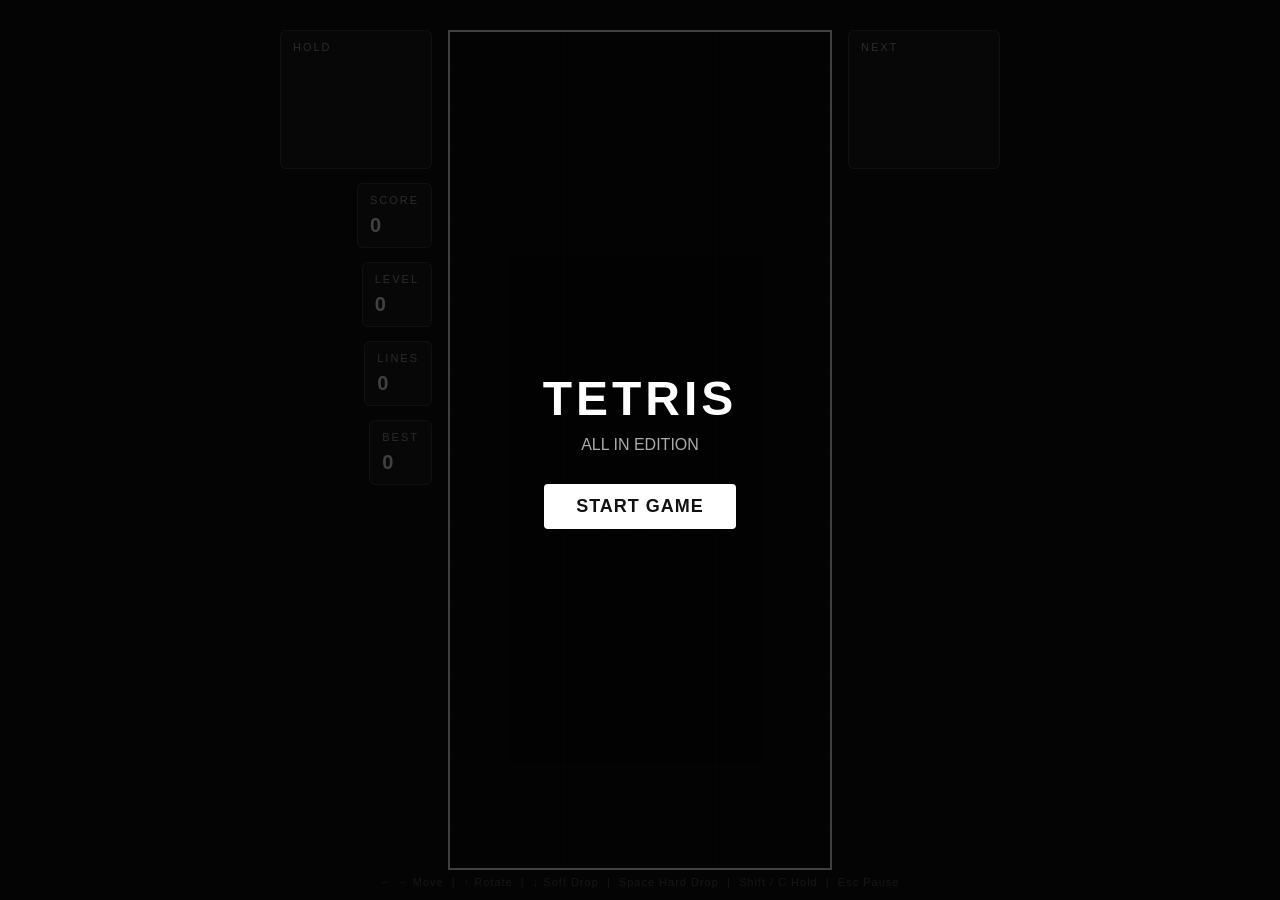
==== index.html @ 8b3aad95 "FIX3" ====
<!DOCTYPE html>
<html lang="en">
<head>
<meta charset="UTF-8">
<meta name="viewport" content="width=device-width, initial-scale=1.0, maximum-scale=1.0, user-scalable=no, viewport-fit=cover">
<meta name="apple-mobile-web-app-capable" content="yes">
<meta name="apple-mobile-web-app-status-bar-style" content="black-translucent">
<meta name="mobile-web-app-capable" content="yes">
<meta name="theme-color" content="#111111">
<meta name="description" content="Classic Tetris game – play in your browser on desktop or mobile">
<meta property="og:title" content="Tetris – All In Edition">
<meta property="og:description" content="Classic Tetris game with touch controls. Play in your browser!">
<meta property="og:type" content="website">
<link rel="icon" href="data:image/svg+xml,<svg xmlns='http://www.w3.org/2000/svg' viewBox='0 0 32 32'><rect x='4' y='4' width='12' height='12' fill='%2300f' rx='1'/><rect x='16' y='4' width='12' height='12' fill='%23ff0' rx='1'/><rect x='4' y='16' width='12' height='12' fill='%23f00' rx='1'/><rect x='16' y='16' width='12' height='12' fill='%230f0' rx='1'/></svg>">
<title>Tetris</title>
<link rel="stylesheet" href="style.css">
</head>
<body>

<div id="game-wrapper">
  <!-- Left panel -->
  <div class="side-panel" style="align-items:flex-end;">
    <div class="panel-box">
      <div class="panel-label">Hold</div>
      <canvas id="hold-canvas"></canvas>
    </div>
    <div class="panel-box">
      <div class="panel-label">Score</div>
      <div class="panel-value" id="score-val">0</div>
    </div>
    <div class="panel-box">
      <div class="panel-label">Level</div>
      <div class="panel-value" id="level-val">0</div>
    </div>
    <div class="panel-box">
      <div class="panel-label">Lines</div>
      <div class="panel-value" id="lines-val">0</div>
    </div>
    <div class="panel-box">
      <div class="panel-label">Best</div>
      <div class="panel-value" id="best-val">0</div>
    </div>
  </div>

  <!-- Main board -->
  <canvas id="board-canvas"></canvas>

  <!-- Right panel -->
  <div class="side-panel">
    <div class="panel-box">
      <div class="panel-label">Next</div>
      <canvas id="next-canvas"></canvas>
    </div>
  </div>
</div>

<div id="overlay">
  <h1>TETRIS</h1>
  <div class="sub">ALL IN EDITION</div>
  <div class="final-score" id="final-score" style="display:none"></div>
  <button id="start-btn">START GAME</button>
</div>

<div id="pause-overlay">
  <h2>PAUSED</h2>
  <p>Press ESC to resume</p>
  <button id="resume-btn">RESUME</button>
  <button id="new-game-btn">NEW GAME</button>

  <!-- Confirmation panel -->
  <div id="confirm-panel" style="display:none; margin-top:20px; text-align:center;">
    <p style="margin-bottom:14px; color:#fff; font-size:13px; letter-spacing:1px;">Are you sure? This will reset the current game.</p>
    <div style="display:flex; gap:12px; justify-content:center;">
      <button id="confirm-yes">YES, RESET</button>
      <button id="confirm-no" style="background:#444; color:#fff;">CANCEL</button>
    </div>
  </div>
</div>

<div class="controls-hint" id="desktop-controls-hint">
  ← → Move &nbsp;|&nbsp; ↑ Rotate &nbsp;|&nbsp; ↓ Soft Drop &nbsp;|&nbsp; Space Hard Drop &nbsp;|&nbsp; Shift / C Hold &nbsp;|&nbsp; Esc Pause
</div>

<!-- Mobile top bar (hold, score/level, next + pause) -->
<div id="mobile-top-bar">
  <div class="mobile-mini-box">
    <div class="mobile-mini-label">HOLD</div>
    <canvas id="m-hold-canvas"></canvas>
  </div>
  <div class="mobile-stats">
    <div class="mobile-stat">SCR <span id="m-score">0</span></div>
    <div class="mobile-stat">LVL <span id="m-level">0</span></div>
    <div class="mobile-stat">LNS <span id="m-lines">0</span></div>
  </div>
  <div class="mobile-mini-box">
    <div class="mobile-mini-label">NEXT</div>
    <canvas id="m-next-canvas"></canvas>
  </div>
  <button class="mobile-pause-btn" id="m-pause">⏸</button>
</div>

<!-- Mobile bottom buttons -->
<div id="mobile-controls">
  <div class="touch-btn-group">
    <button class="touch-btn" id="tb-left" aria-label="Move Left">◀</button>
    <button class="touch-btn" id="tb-down" aria-label="Soft Drop">▼</button>
    <button class="touch-btn" id="tb-right" aria-label="Move Right">▶</button>
  </div>
  <div class="touch-btn-group">
    <button class="touch-btn wide" id="tb-rotate" aria-label="Rotate">↻</button>
    <button class="touch-btn wide" id="tb-hard" aria-label="Hard Drop">⤓</button>
    <button class="touch-btn wide" id="tb-hold" aria-label="Hold">HOLD</button>
  </div>
</div>

<audio id="bg-music" src="tetris.mp3" loop preload="auto"></audio>

<script src="script.js"></script>
</body>
</html>
---- style.css ----
* {
    margin: 0;
    padding: 0;
    box-sizing: border-box;
}

html,
body {
    background: #111;
    font-family: 'Arial', sans-serif;
    color: #fff;
    overflow: hidden;
    height: 100%;
}

body {
    display: flex;
    justify-content: center;
    align-items: center;
    min-height: 100vh;
    min-height: -webkit-fill-available;
}

#game-wrapper {
    display: flex;
    gap: 16px;
    align-items: flex-start;
}

canvas {
    display: block;
    image-rendering: pixelated;
    touch-action: none;
    -webkit-user-select: none;
    user-select: none;
}

#board-canvas {
    border: 2px solid #fff;
}

.side-panel {
    display: flex;
    flex-direction: column;
    gap: 14px;
}

.panel-box {
    background: #1a1a1a;
    border: 1px solid #444;
    border-radius: 6px;
    padding: 10px 12px;
}

.panel-label {
    font-size: 11px;
    letter-spacing: 2px;
    color: #aaa;
    text-transform: uppercase;
    margin-bottom: 8px;
}

.panel-value {
    font-size: 20px;
    font-weight: bold;
    color: #fff;
}

#overlay {
    position: fixed;
    inset: 0;
    background: rgba(0, 0, 0, 0.75);
    display: flex;
    flex-direction: column;
    justify-content: center;
    align-items: center;
    z-index: 10;
}

#overlay h1 {
    font-size: 48px;
    color: #fff;
    letter-spacing: 4px;
    margin-bottom: 10px;
}

#overlay .sub {
    font-size: 16px;
    color: #aaa;
    margin-bottom: 30px;
}

#overlay .final-score {
    font-size: 24px;
    color: #ffd700;
    margin-bottom: 20px;
}

#overlay button {
    padding: 12px 32px;
    font-size: 18px;
    background: #fff;
    color: #111;
    border: none;
    border-radius: 4px;
    cursor: pointer;
    font-weight: bold;
    letter-spacing: 1px;
}

#overlay button:hover {
    background: #ddd;
}

.controls-hint {
    position: fixed;
    bottom: 12px;
    left: 50%;
    transform: translateX(-50%);
    font-size: 11px;
    color: #555;
    letter-spacing: 1px;
    white-space: nowrap;
}

#pause-overlay {
    position: fixed;
    inset: 0;
    background: rgba(0, 0, 0, 0.65);
    display: none;
    flex-direction: column;
    justify-content: center;
    align-items: center;
    z-index: 9;
}

#pause-overlay h2 {
    font-size: 40px;
    color: #fff;
    letter-spacing: 4px;
    margin-bottom: 12px;
}

#pause-overlay p {
    font-size: 14px;
    color: #aaa;
    letter-spacing: 2px;
    margin-bottom: 24px;
}

#pause-overlay button {
    padding: 10px 28px;
    font-size: 15px;
    background: #fff;
    color: #111;
    border: none;
    border-radius: 4px;
    cursor: pointer;
    font-weight: bold;
    letter-spacing: 1px;
    margin-bottom: 10px;
}

#pause-overlay button:hover {
    background: #ddd;
}

#confirm-no:hover {
    background: #666 !important;
}

/* ─── MOBILE TOUCH CONTROLS ──────────────────────────────── */
#mobile-controls {
    display: none;
    position: fixed;
    bottom: 0;
    left: 0;
    right: 0;
    padding: 8px 6px;
    padding-bottom: max(8px, env(safe-area-inset-bottom));
    z-index: 5;
    justify-content: center;
    gap: 6px;
    background: linear-gradient(transparent, rgba(0, 0, 0, 0.85));
}

.touch-btn-group {
    display: flex;
    gap: 5px;
    align-items: center;
}

.touch-btn {
    width: 52px;
    height: 52px;
    border: none;
    border: 1px solid rgba(255, 255, 255, 0.25);
    border-radius: 10px;
    background: rgba(255, 255, 255, 0.12);
    color: #fff;
    font-size: 22px;
    font-weight: bold;
    display: flex;
    justify-content: center;
    align-items: center;
    cursor: pointer;
    -webkit-tap-highlight-color: transparent;
    touch-action: none;
    -webkit-user-select: none;
    user-select: none;
    transition: background 0.1s;
    outline: none;
}

.touch-btn:active,
.touch-btn.pressed {
    background: rgba(255, 255, 255, 0.25);
}

.touch-btn.wide {
    width: 62px;
    font-size: 13px;
    letter-spacing: 1px;
}

.touch-btn svg {
    width: 24px;
    height: 24px;
    fill: #fff;
}

#mobile-top-bar {
    display: none;
    position: fixed;
    top: 0;
    left: 0;
    right: 0;
    padding: 6px 12px;
    padding-top: max(6px, env(safe-area-inset-top));
    z-index: 5;
    justify-content: space-between;
    align-items: center;
    background: linear-gradient(rgba(0, 0, 0, 0.8), transparent);
}

.mobile-stats {
    display: flex;
    flex-direction: column;
    gap: 2px;
    align-items: center;
}

.mobile-mini-box {
    display: flex;
    flex-direction: column;
    align-items: center;
    gap: 2px;
}

.mobile-mini-label {
    font-size: 9px;
    color: #888;
    letter-spacing: 1px;
    font-weight: bold;
}

.mobile-mini-box canvas {
    border: 1px solid rgba(255, 255, 255, 0.2);
    border-radius: 4px;
    background: rgba(0, 0, 0, 0.4);
}

.mobile-stat {
    font-size: 11px;
    color: #aaa;
    letter-spacing: 1px;
}

.mobile-stat span {
    color: #fff;
    font-weight: bold;
    font-size: 14px;
}

.mobile-pause-btn {
    width: 36px;
    height: 36px;
    border: 1px solid rgba(255, 255, 255, 0.3);
    border-radius: 8px;
    background: rgba(255, 255, 255, 0.08);
    color: #fff;
    font-size: 18px;
    display: flex;
    justify-content: center;
    align-items: center;
    cursor: pointer;
    -webkit-tap-highlight-color: transparent;
    touch-action: manipulation;
    outline: none;
}

/* ─── RESPONSIVE ─────────────────────────────────────────── */
/* Show mobile controls on small screens */
@media (max-width: 600px),
(max-height: 500px) and (orientation: landscape) {
    .side-panel {
        display: none !important;
    }

    .controls-hint {
        display: none;
    }

    #mobile-controls {
        display: flex;
    }

    #mobile-top-bar {
        display: flex;
    }

    #game-wrapper {
        gap: 0;
    }

    #board-canvas {
        border-width: 1px;
    }
}

/* Also show on any touch-capable device (set via JS) */
body.has-touch #mobile-controls {
    display: flex;
}

body.has-touch #mobile-top-bar {
    display: flex;
}

body.has-touch .controls-hint {
    display: none;
}
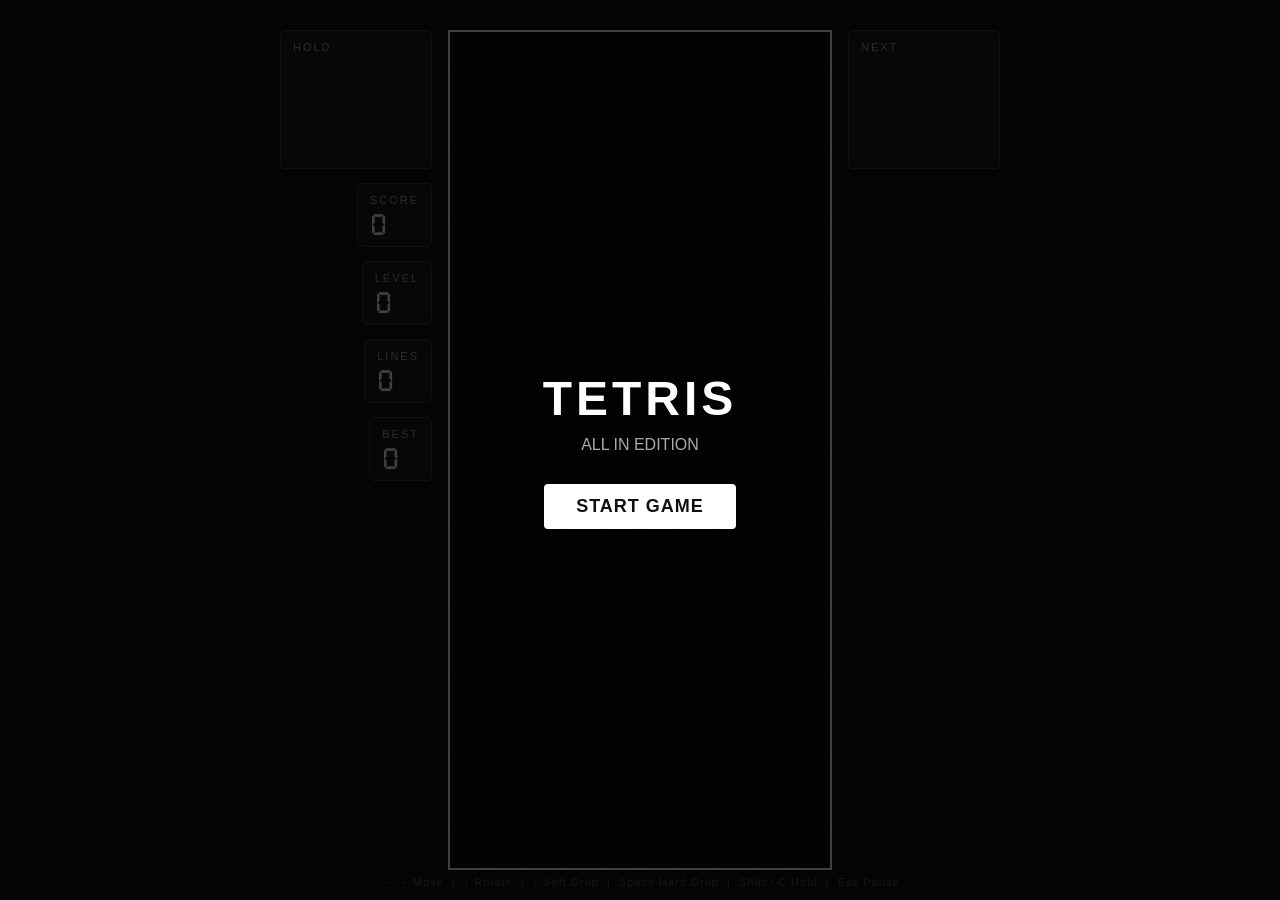
==== commit b632bb6e: "Add save/load and improve mobile input Add save/load functionality via localStorage with new SAVE GA" ====
--- a/index.html
+++ b/index.html
@@ -59,12 +59,14 @@
   <div class="sub">ALL IN EDITION</div>
   <div class="final-score" id="final-score" style="display:none"></div>
   <button id="start-btn">START GAME</button>
+  <button id="load-btn" style="display:none; margin-top:10px;">LOAD SAVED GAME</button>
 </div>
 
 <div id="pause-overlay">
   <h2>PAUSED</h2>
   <p>Press ESC to resume</p>
   <button id="resume-btn">RESUME</button>
+  <button id="save-game-btn">SAVE GAME</button>
   <button id="new-game-btn">NEW GAME</button>
 
   <!-- Confirmation panel -->
--- a/style.css
+++ b/style.css
@@ -4,10 +4,15 @@
     box-sizing: border-box;
 }
 
+@font-face {
+    font-family: "DSEG7Classic";
+    src: url('fonts/DSEG7ClassicMini-Regular.ttf') format('truetype');
+}
+
 html,
 body {
     background: #111;
-    font-family: 'Arial', sans-serif;
+    font-family:"Segoe UI", Tahoma, Geneva, Verdana, sans-serif;
     color: #fff;
     overflow: hidden;
     height: 100%;
@@ -61,6 +66,7 @@
 }
 
 .panel-value {
+    font-family: 'DSEG7Classic';
     font-size: 20px;
     font-weight: bold;
     color: #fff;
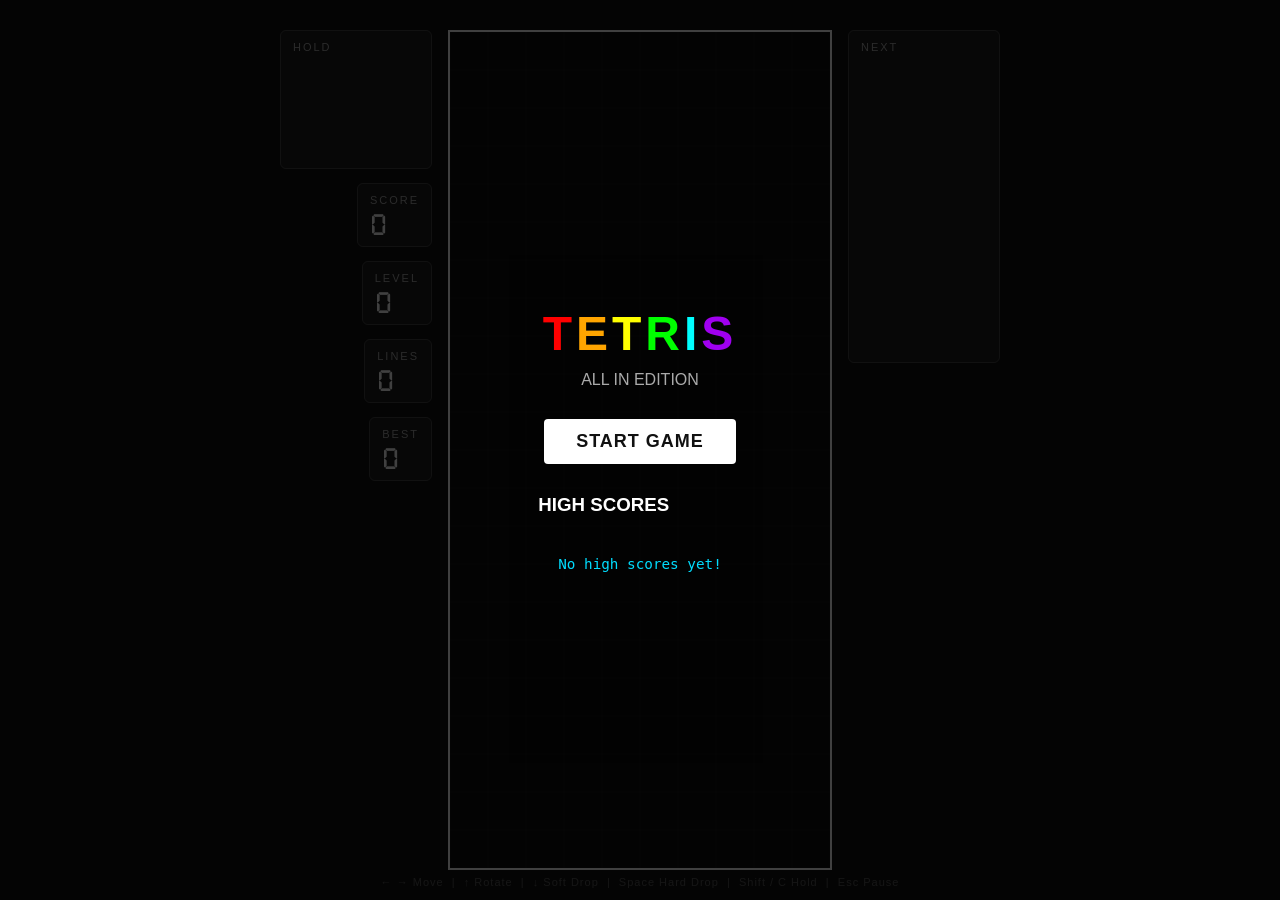
==== commit 48efb5a4: "Add high-score table, UI and scoring fixes Introduce a high-score table and associated UI/logic, plu" ====
--- a/index.html
+++ b/index.html
@@ -55,11 +55,22 @@
 </div>
 
 <div id="overlay">
-  <h1>TETRIS</h1>
+  <h1><span>T</span><span>E</span><span>T</span><span>R</span><span>I</span><span>S</span></h1>
   <div class="sub">ALL IN EDITION</div>
   <div class="final-score" id="final-score" style="display:none"></div>
   <button id="start-btn">START GAME</button>
   <button id="load-btn" style="display:none; margin-top:10px;">LOAD SAVED GAME</button>
+
+  <!-- High Scores Display -->
+  <div id="highscores-display" style="display:none;">
+      <h3 style="margin-top:30px; margin-bottom:15px; color:#fff;">HIGH SCORES</h3>
+      <ol id="highscores-list" class="highscores-list"></ol>
+      <div id="new-highscore-entry" style="display:none; margin-top:20px; text-align:center;">
+          <p style="margin-bottom:10px; color:#fff;">You got a High Score! Enter your name:</p>
+          <input type="text" id="player-name-input" maxlength="10" placeholder="Your Name" class="player-name-input">
+          <button id="submit-name-btn" class="submit-name-btn">Submit</button>
+      </div>
+  </div>
 </div>
 
 <div id="pause-overlay">
@@ -119,4 +130,4 @@
 
 <script src="script.js"></script>
 </body>
-</html>
+</html>
--- a/style.css
+++ b/style.css
@@ -85,10 +85,16 @@
 
 #overlay h1 {
     font-size: 48px;
-    color: #fff;
     letter-spacing: 4px;
     margin-bottom: 10px;
 }
+
+#overlay h1 span:nth-child(1) { color: #ff0000; }
+#overlay h1 span:nth-child(2) { color: #ffa500; }
+#overlay h1 span:nth-child(3) { color: #ffff00; }
+#overlay h1 span:nth-child(4) { color: #00ff00; }
+#overlay h1 span:nth-child(5) { color: #00ffff; }
+#overlay h1 span:nth-child(6) { color: #a000f0; }
 
 #overlay .sub {
     font-size: 16px;
@@ -199,7 +205,6 @@
 .touch-btn {
     width: 52px;
     height: 52px;
-    border: none;
     border: 1px solid rgba(255, 255, 255, 0.25);
     border-radius: 10px;
     background: rgba(255, 255, 255, 0.12);
@@ -345,4 +350,98 @@
 
 body.has-touch .controls-hint {
     display: none;
+}
+
+/* High Scores Styling */
+/* High Score Table - Grid Alignment */
+#highscores-list {
+    list-style: none;
+    padding: 0;
+    margin: 20px auto 0;
+    width: 100%;
+}
+
+.highscore-item {
+    display: grid;
+    /* Column 1 (Rank): 35px fixed */
+    /* Column 2 (Name): Takes all remaining space */
+    /* Column 3 (Score): Sized to its content */
+    grid-template-columns: 35px 1fr auto;
+    align-items: center;
+    padding: 8px 0;
+    border-bottom: 1px solid rgba(255, 255, 255, 0.1);
+    font-size: 16px;
+}
+
+.hs-rank {
+    color: #888; /* Dim the rank number slightly */
+    font-family: monospace;
+    text-align: left;
+}
+
+.hs-name {
+    text-align: left;
+    white-space: nowrap;
+    overflow: hidden;
+    text-overflow: ellipsis;
+    padding-right: 10px;
+    color: #fff;
+}
+
+.hs-score {
+    font-family: 'DSEG7Classic', monospace;
+    color: #ffd700; /* Gold */
+    text-align: right;
+    font-weight: bold;
+}
+
+/* Optional: Highlight the top 3 */
+.highscore-item:nth-child(1) .hs-rank, 
+.highscore-item:nth-child(1) .hs-name { color: #ffd700; font-weight: bold; }
+.highscore-item:nth-child(2) .hs-rank, 
+.highscore-item:nth-child(2) .hs-name { color: #c0c0c0; } /* Silver */
+.highscore-item:nth-child(3) .hs-rank, 
+.highscore-item:nth-child(3) .hs-name { color: #cd7f32; } /* Bronze */
+
+.highscores-list li {
+    font-family: monospace; /* Use a monospaced font for alignment */
+    padding-left: 0.5em; /* indent for the number */
+    margin-bottom: 2px;
+}
+
+.highscores-list li:first-child {
+    color: #00ddff; /* Gold for the top score */
+    font-size: 1.1em;
+}
+
+.player-name-input {
+    padding: 8px;
+    font-size: 16px;
+    border: 1px solid #ddd;
+    border-radius: 4px;
+    width: 150px;
+    background: #333;
+    color: #fff;
+    outline: none;
+}
+
+.player-name-input::placeholder {
+    color: #aaa;
+}
+
+.submit-name-btn {
+    margin-left: 10px;
+    padding: 8px 15px;
+    font-size: 16px;
+    background: #4CAF50; /* Green submit button */
+    color: #fff;
+    border: none;
+    border-radius: 4px;
+    cursor: pointer;
+    font-weight: bold;
+    letter-spacing: 1px;
+}
+
+.submit-name-btn:hover {
+    background: #45a049;
 }
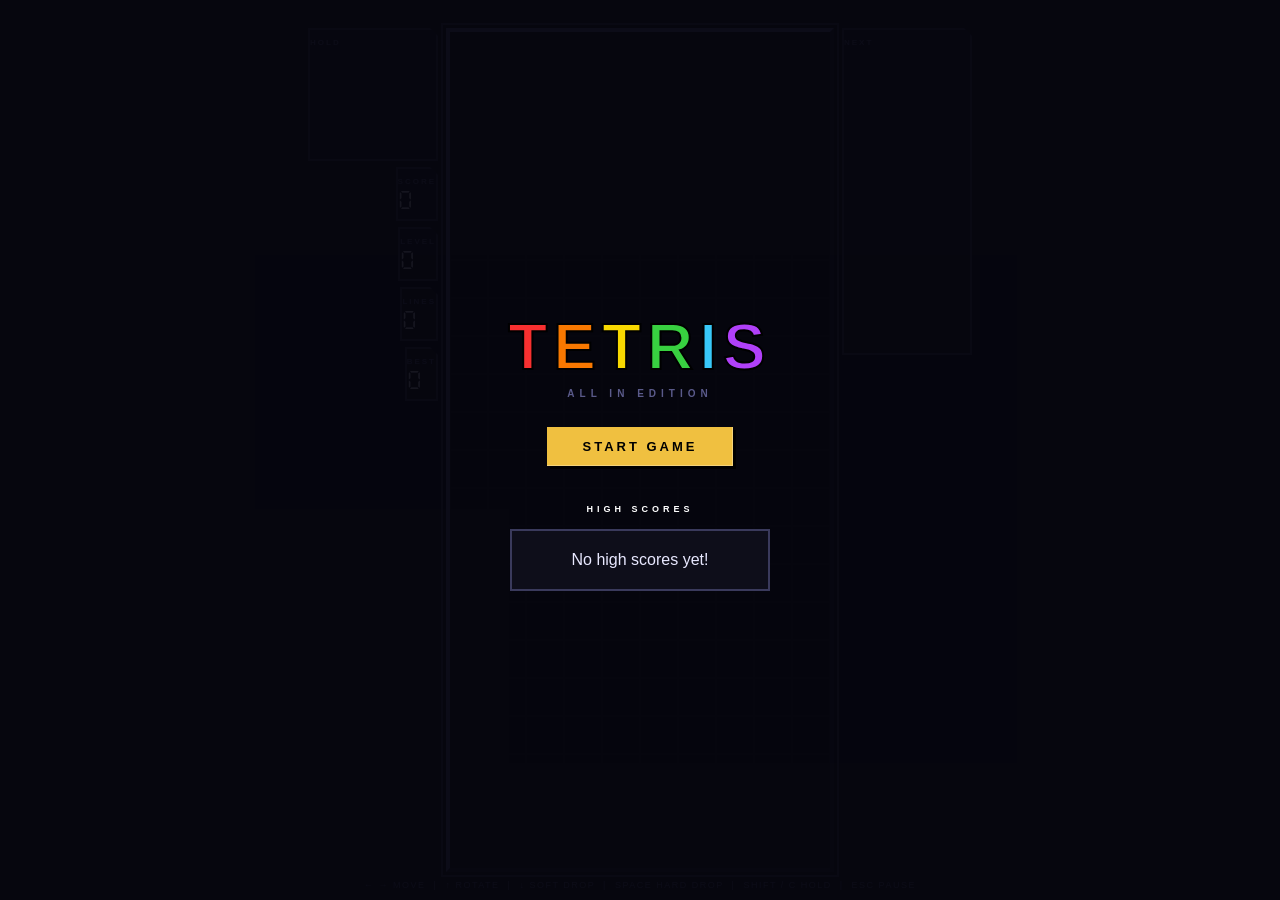
==== commit 0b70e9fe: "x" ====
--- a/index.html
+++ b/index.html
@@ -26,19 +26,19 @@
     </div>
     <div class="panel-box">
       <div class="panel-label">Score</div>
-      <div class="panel-value" id="score-val">0</div>
+      <div class="panel-value" id="score-val"><span class="panel-value-inner">0</span></div>
     </div>
     <div class="panel-box">
       <div class="panel-label">Level</div>
-      <div class="panel-value" id="level-val">0</div>
+      <div class="panel-value" id="level-val"><span class="panel-value-inner">0</span></div>
     </div>
     <div class="panel-box">
       <div class="panel-label">Lines</div>
-      <div class="panel-value" id="lines-val">0</div>
+      <div class="panel-value" id="lines-val"><span class="panel-value-inner">0</span></div>
     </div>
     <div class="panel-box">
       <div class="panel-label">Best</div>
-      <div class="panel-value" id="best-val">0</div>
+      <div class="panel-value" id="best-val"><span class="panel-value-inner">0</span></div>
     </div>
   </div>
 
@@ -65,10 +65,10 @@
   <div id="highscores-display" style="display:none;">
       <h3 style="margin-top:30px; margin-bottom:15px; color:#fff;">HIGH SCORES</h3>
       <ol id="highscores-list" class="highscores-list"></ol>
-      <div id="new-highscore-entry" style="display:none; margin-top:20px; text-align:center;">
-          <p style="margin-bottom:10px; color:#fff;">You got a High Score! Enter your name:</p>
+      <div id="new-highscore-entry" style="display:none;">
+          <p>You got a High Score! Enter your name:</p>
           <input type="text" id="player-name-input" maxlength="10" placeholder="Your Name" class="player-name-input">
-          <button id="submit-name-btn" class="submit-name-btn">Submit</button>
+          <button id="submit-name-btn" class="submit-name-btn">SUBMIT</button>
       </div>
   </div>
 </div>
@@ -128,6 +128,7 @@
 
 <audio id="bg-music" src="tetris.mp3" loop preload="auto"></audio>
 
+<script src="https://cdnjs.cloudflare.com/ajax/libs/gsap/3.12.5/gsap.min.js"></script>
 <script src="script.js"></script>
 </body>
 </html>
--- a/style.css
+++ b/style.css
@@ -8,14 +8,28 @@
     font-family: "DSEG7Classic";
     src: url('fonts/DSEG7ClassicMini-Regular.ttf') format('truetype');
 }
-
-html,
-body {
-    background: #111;
-    font-family:"Segoe UI", Tahoma, Geneva, Verdana, sans-serif;
-    color: #fff;
+/* NES used a very specific dark navy, not pure black */
+:root {
+    --bg:          #0a0a12;
+    --board-bg:    #06060e;
+    --panel-bg:    #0e0e1a;
+    --border:      #3a3a5c;
+    --border-lit:  #6060a0;
+    --text-dim:    #5a5a8a;
+    --text-mid:    #9090c0;
+    --text-bright: #d0d0ff;
+    --white:       #e8e8ff;
+    --gold:        #f0c040;
+    --red:         #e04040;
+}
+
+html, body {
+    background: var(--bg);
+    font-family: "Segoe UI", Tahoma, Geneva, Verdana, sans-serif;
+    color: var(--white);
     overflow: hidden;
     height: 100%;
+    image-rendering: pixelated;
 }
 
 body {
@@ -26,9 +40,10 @@
     min-height: -webkit-fill-available;
 }
 
+/* ─── GAME WRAPPER ───────────────────────────────────────── */
 #game-wrapper {
     display: flex;
-    gap: 16px;
+    gap: 0;
     align-items: flex-start;
 }
 
@@ -40,42 +55,92 @@
     user-select: none;
 }
 
+/* Board: thick NES-style double border */
 #board-canvas {
-    border: 2px solid #fff;
-}
-
+    border-left:  4px solid var(--border-lit);
+    border-top:   4px solid var(--border-lit);
+    border-right: 4px solid #1a1a2e;
+    border-bottom:4px solid #1a1a2e;
+    outline: 2px solid var(--border);
+    outline-offset: 3px;
+}
+
+/* ─── SIDE PANELS ────────────────────────────────────────── */
 .side-panel {
     display: flex;
     flex-direction: column;
-    gap: 14px;
+    gap: 0;
+    width: 88px;
+}
+
+/* Left panel aligns to board top */
+.side-panel:first-child {
+    padding-right: 8px;
+}
+.side-panel:last-child {
+    padding-left: 8px;
 }
 
 .panel-box {
-    background: #1a1a1a;
-    border: 1px solid #444;
-    border-radius: 6px;
-    padding: 10px 12px;
+    background: var(--panel-bg);
+    border: 2px solid var(--border);
+    padding: 8px 0px 10px 0px;
+    margin-bottom: 6px;
+    position: relative;
+    width: min-content;
+}
+
+/* NES-style corner notch — top-right cut */
+.panel-box::after {
+    content: '';
+    position: absolute;
+    top: -2px; right: -2px;
+    width: 8px; height: 8px;
+    background: var(--bg);
+    clip-path: polygon(0 0, 100% 0, 100% 100%);
 }
 
 .panel-label {
-    font-size: 11px;
+    font-size: 8px;
     letter-spacing: 2px;
-    color: #aaa;
-    text-transform: uppercase;
-    margin-bottom: 8px;
-}
-
+    color: var(--text-dim);
+    text-transform: uppercase;
+    margin-bottom: 5px;
+    font-weight: 700;
+    font-family: "Segoe UI", Tahoma, Geneva, Verdana, sans-serif;
+}
+
+/* Each digit is its own overflow-hidden column */
 .panel-value {
-    font-family: 'DSEG7Classic';
-    font-size: 20px;
-    font-weight: bold;
-    color: #fff;
-}
-
+    font-family: 'DSEG7Classic', monospace;
+    font-size: 18px;
+    color: var(--white);
+    letter-spacing: 1px;
+    line-height: 1;
+    display: flex;
+}
+
+.digit {
+    display: inline-block;
+    overflow: hidden;
+    height: 1em;
+    vertical-align: top;
+}
+
+.digit-inner {
+    display: block;
+}
+
+.panel-box canvas {
+    display: block;
+    margin: 2px auto 0;
+}
+
+/* ─── OVERLAY ────────────────────────────────────────────── */
 #overlay {
     position: fixed;
     inset: 0;
-    background: rgba(0, 0, 0, 0.75);
+    background: rgba(6, 6, 14, 0.93);
     display: flex;
     flex-direction: column;
     justify-content: center;
@@ -83,62 +148,124 @@
     z-index: 10;
 }
 
+/* Big NES-style title — each letter is a separate colored block */
 #overlay h1 {
-    font-size: 48px;
-    letter-spacing: 4px;
-    margin-bottom: 10px;
-}
-
-#overlay h1 span:nth-child(1) { color: #ff0000; }
-#overlay h1 span:nth-child(2) { color: #ffa500; }
-#overlay h1 span:nth-child(3) { color: #ffff00; }
-#overlay h1 span:nth-child(4) { color: #00ff00; }
-#overlay h1 span:nth-child(5) { color: #00ffff; }
-#overlay h1 span:nth-child(6) { color: #a000f0; }
+    font-size: 64px;
+    font-weight: 900;
+    letter-spacing: 6px;
+    margin-bottom: 4px;
+    font-family: "Segoe UI Black", "Arial Black", sans-serif;
+    text-transform: uppercase;
+    /* Pixel-style text shadow: offset copies = chunky outline */
+    -webkit-text-stroke: 2px #000;
+}
+
+#overlay h1 span { display: inline-block; }
+#overlay h1 span:nth-child(1) { color: #f83030; }
+#overlay h1 span:nth-child(2) { color: #f87800; }
+#overlay h1 span:nth-child(3) { color: #f8d800; }
+#overlay h1 span:nth-child(4) { color: #38d040; }
+#overlay h1 span:nth-child(5) { color: #38c8f8; }
+#overlay h1 span:nth-child(6) { color: #b040f8; }
 
 #overlay .sub {
-    font-size: 16px;
-    color: #aaa;
-    margin-bottom: 30px;
+    font-size: 10px;
+    letter-spacing: 5px;
+    color: var(--text-dim);
+    text-transform: uppercase;
+    margin-bottom: 28px;
+    font-weight: 700;
 }
 
 #overlay .final-score {
-    font-size: 24px;
-    color: #ffd700;
+    font-family: "Segoe UI", Tahoma, Geneva, Verdana, sans-serif;
+    font-size: 13px;
+    font-weight: 700;
+    letter-spacing: 2px;
+    color: var(--gold);
     margin-bottom: 20px;
-}
-
-#overlay button {
-    padding: 12px 32px;
-    font-size: 18px;
+    border: 2px solid var(--border);
+    padding: 8px 16px;
+    background: var(--panel-bg);
+    display: flex;
+    align-items: center;
+    gap: 6px;
+    line-height: 1;
+}
+
+#overlay .final-score span {
+    color: #fff;
+    display: inline-flex;
+    align-items: center;
+    gap: 6px;
+}
+
+#overlay .final-score .num {
+    font-family: 'DSEG7Classic', monospace;
+    font-size: 13px;
+    line-height: 1;
+    position: relative;
+    top: 2px;
+}
+
+/* ─── BUTTONS ────────────────────────────────────────────── */
+/* NES-style: flat, chunky, no radius, hard shadow offset */
+#overlay button,
+#pause-overlay button {
+    padding: 10px 28px;
+    font-size: 11px;
+    font-weight: 900;
+    letter-spacing: 3px;
+    text-transform: uppercase;
+    border: none;
+    border-radius: 0;
+    background: var(--white);
+    color: #0a0a12;
+    cursor: pointer;
+    outline: none;
+    -webkit-tap-highlight-color: transparent;
+    /* Hard pixel shadow — NES button feel */
+    box-shadow: 3px 3px 0 #000, -1px -1px 0 rgba(255,255,255,0.3) inset;
+    transition: transform 0.06s, box-shadow 0.06s;
+    margin-bottom: 8px;
+    display: block;
+}
+
+#overlay button:hover,
+#pause-overlay button:hover {
     background: #fff;
-    color: #111;
-    border: none;
-    border-radius: 4px;
-    cursor: pointer;
-    font-weight: bold;
-    letter-spacing: 1px;
-}
-
-#overlay button:hover {
-    background: #ddd;
-}
-
-.controls-hint {
-    position: fixed;
-    bottom: 12px;
-    left: 50%;
-    transform: translateX(-50%);
-    font-size: 11px;
-    color: #555;
-    letter-spacing: 1px;
-    white-space: nowrap;
-}
-
+    transform: translate(-1px, -1px);
+    box-shadow: 4px 4px 0 #000, -1px -1px 0 rgba(255,255,255,0.3) inset;
+}
+
+#overlay button:active,
+#pause-overlay button:active {
+    transform: translate(2px, 2px);
+    box-shadow: 1px 1px 0 #000;
+}
+
+#start-btn {
+    background: var(--gold) !important;
+    color: #000 !important;
+    font-size: 13px !important;
+    padding: 12px 36px !important;
+}
+
+#confirm-yes {
+    background: var(--red) !important;
+    color: #fff !important;
+}
+
+#confirm-no {
+    background: #444 !important;
+    color: #fff !important;
+}
+
+/* ─── PAUSE OVERLAY ──────────────────────────────────────── */
 #pause-overlay {
     position: fixed;
     inset: 0;
-    background: rgba(0, 0, 0, 0.65);
+    background: rgba(6, 6, 14, 0.88);
     display: none;
     flex-direction: column;
     justify-content: center;
@@ -148,37 +275,176 @@
 
 #pause-overlay h2 {
     font-size: 40px;
-    color: #fff;
+    font-weight: 900;
+    letter-spacing: 8px;
+    color: var(--white);
+    -webkit-text-stroke: 2px #000;
+    margin-bottom: 6px;
+}
+
+#pause-overlay > p {
+    font-size: 9px;
+    letter-spacing: 3px;
+    color: var(--text-dim);
+    margin-bottom: 22px;
+    text-transform: uppercase;
+}
+
+#confirm-panel p {
+    font-size: 10px;
+    letter-spacing: 1px;
+    color: var(--text-mid);
+    margin-bottom: 12px;
+    text-transform: uppercase;
+}
+
+/* ─── CONTROLS HINT ──────────────────────────────────────── */
+.controls-hint {
+    position: fixed;
+    bottom: 10px;
+    left: 50%;
+    transform: translateX(-50%);
+    font-size: 9px;
+    color: var(--text-dim);
+    letter-spacing: 1.5px;
+    white-space: nowrap;
+    text-transform: uppercase;
+}
+
+/* ─── HIGH SCORES ────────────────────────────────────────── */
+#highscores-display h3 {
+    font-size: 9px;
     letter-spacing: 4px;
-    margin-bottom: 12px;
-}
-
-#pause-overlay p {
-    font-size: 14px;
-    color: #aaa;
+    color: var(--text-dim);
+    text-transform: uppercase;
+    text-align: center;
+    margin-top: 24px;
+    margin-bottom: 10px;
+    font-weight: 900;
+}
+
+#highscores-list {
+    list-style: none;
+    padding: 0;
+    margin: 0 auto;
+    width: 260px;
+    border: 2px solid var(--border);
+    background: var(--panel-bg);
+}
+
+.highscore-item {
+    display: grid;
+    grid-template-columns: 26px 1fr auto;
+    align-items: center;
+    padding: 6px 10px;
+    border-bottom: 1px solid var(--border);
+    font-size: 11px;
+}
+
+.highscore-item:last-child { border-bottom: none; }
+
+.hs-rank {
+    font-size: 9px;
+    color: var(--text-dim);
+    font-family: monospace;
+    font-weight: 700;
+}
+
+.hs-name {
+    color: var(--text-bright);
+    white-space: nowrap;
+    overflow: hidden;
+    text-overflow: ellipsis;
+    padding-right: 10px;
+    letter-spacing: 1px;
+    font-weight: 700;
+    text-transform: uppercase;
+    font-size: 10px;
+}
+
+.hs-score {
+    font-family: 'DSEG7Classic', monospace;
+    font-size: 12px;
+    color: var(--gold);
+}
+
+.highscore-item:nth-child(1) { background: rgba(240,192,64,0.08); }
+.highscore-item:nth-child(1) .hs-rank,
+.highscore-item:nth-child(1) .hs-name { color: var(--gold); }
+
+.highscore-item:nth-child(2) .hs-rank,
+.highscore-item:nth-child(2) .hs-name { color: #c8c8c8; }
+
+.highscore-item:nth-child(3) .hs-rank,
+.highscore-item:nth-child(3) .hs-name { color: #c87832; }
+
+/* Name entry */
+#new-highscore-entry p {
+    font-size: 10px;
     letter-spacing: 2px;
-    margin-bottom: 24px;
-}
-
-#pause-overlay button {
-    padding: 10px 28px;
-    font-size: 15px;
-    background: #fff;
-    color: #111;
+    color: var(--text-mid);
+    margin-bottom: 10px;
+    text-transform: uppercase;
+    font-family: "Segoe UI", Tahoma, Geneva, Verdana, sans-serif;
+}
+
+#new-highscore-entry {
+    display: flex;
+    flex-direction: column;
+    align-items: center;
+    gap: 10px;
+    margin-top: 20px;
+}
+
+.player-name-input {
+    padding: 8px 10px;
+    font-size: 13px;
+    font-weight: 700;
+    letter-spacing: 2px;
+    text-transform: uppercase;
+    background: var(--panel-bg);
+    border: 2px solid var(--border-lit);
+    border-radius: 0;
+    color: var(--white);
+    outline: none;
+    width: 180px;
+    font-family: monospace;
+}
+
+.player-name-input:focus {
+    border-color: var(--gold);
+    background: #12121e;
+}
+
+.player-name-input::placeholder {
+    color: var(--text-dim);
+    font-size: 10px;
+}
+
+.submit-name-btn {
+    padding: 9px 28px;
+    font-size: 10px;
+    font-weight: 900;
+    letter-spacing: 2px;
+    text-transform: uppercase;
+    background: var(--gold);
     border: none;
-    border-radius: 4px;
+    border-radius: 0;
+    color: #000;
     cursor: pointer;
-    font-weight: bold;
-    letter-spacing: 1px;
-    margin-bottom: 10px;
-}
-
-#pause-overlay button:hover {
-    background: #ddd;
-}
-
-#confirm-no:hover {
-    background: #666 !important;
+    box-shadow: 3px 3px 0 #000;
+    transition: transform 0.06s, box-shadow 0.06s;
+    font-family: "Segoe UI", Tahoma, Geneva, Verdana, sans-serif;
+}
+
+.submit-name-btn:hover {
+    transform: translate(-1px, -1px);
+    box-shadow: 4px 4px 0 #000;
+}
+
+.submit-name-btn:active {
+    transform: translate(2px, 2px);
+    box-shadow: 1px 1px 0 #000;
 }
 
 /* ─── MOBILE TOUCH CONTROLS ──────────────────────────────── */
@@ -193,7 +459,7 @@
     z-index: 5;
     justify-content: center;
     gap: 6px;
-    background: linear-gradient(transparent, rgba(0, 0, 0, 0.85));
+    background: linear-gradient(transparent, rgba(6,6,14,0.95));
 }
 
 .touch-btn-group {
@@ -205,11 +471,11 @@
 .touch-btn {
     width: 52px;
     height: 52px;
-    border: 1px solid rgba(255, 255, 255, 0.25);
-    border-radius: 10px;
-    background: rgba(255, 255, 255, 0.12);
-    color: #fff;
-    font-size: 22px;
+    border: 2px solid var(--border);
+    border-radius: 0;
+    background: var(--panel-bg);
+    color: var(--text-bright);
+    font-size: 20px;
     font-weight: bold;
     display: flex;
     justify-content: center;
@@ -219,25 +485,26 @@
     touch-action: none;
     -webkit-user-select: none;
     user-select: none;
-    transition: background 0.1s;
+    box-shadow: 2px 2px 0 #000;
+    transition: transform 0.05s, box-shadow 0.05s;
     outline: none;
 }
 
 .touch-btn:active,
 .touch-btn.pressed {
-    background: rgba(255, 255, 255, 0.25);
+    background: #1e1e30;
+    transform: translate(2px, 2px);
+    box-shadow: none;
+    color: var(--gold);
+    border-color: var(--gold);
 }
 
 .touch-btn.wide {
     width: 62px;
-    font-size: 13px;
+    font-size: 10px;
     letter-spacing: 1px;
-}
-
-.touch-btn svg {
-    width: 24px;
-    height: 24px;
-    fill: #fff;
+    text-transform: uppercase;
+    font-weight: 900;
 }
 
 #mobile-top-bar {
@@ -251,7 +518,7 @@
     z-index: 5;
     justify-content: space-between;
     align-items: center;
-    background: linear-gradient(rgba(0, 0, 0, 0.8), transparent);
+    background: linear-gradient(rgba(6,6,14,0.9), transparent);
 }
 
 .mobile-stats {
@@ -265,183 +532,66 @@
     display: flex;
     flex-direction: column;
     align-items: center;
-    gap: 2px;
+    gap: 3px;
 }
 
 .mobile-mini-label {
+    font-size: 7px;
+    color: var(--text-dim);
+    letter-spacing: 2px;
+    text-transform: uppercase;
+    font-weight: 900;
+}
+
+.mobile-mini-box canvas {
+    border: 2px solid var(--border);
+    background: var(--panel-bg);
+}
+
+.mobile-stat {
     font-size: 9px;
-    color: #888;
+    color: var(--text-dim);
     letter-spacing: 1px;
-    font-weight: bold;
-}
-
-.mobile-mini-box canvas {
-    border: 1px solid rgba(255, 255, 255, 0.2);
-    border-radius: 4px;
-    background: rgba(0, 0, 0, 0.4);
-}
-
-.mobile-stat {
-    font-size: 11px;
-    color: #aaa;
-    letter-spacing: 1px;
+    text-transform: uppercase;
+    font-weight: 700;
 }
 
 .mobile-stat span {
-    color: #fff;
-    font-weight: bold;
-    font-size: 14px;
+    color: var(--white);
+    font-weight: 900;
+    font-size: 12px;
+    font-family: 'DSEG7Classic', monospace;
 }
 
 .mobile-pause-btn {
-    width: 36px;
-    height: 36px;
-    border: 1px solid rgba(255, 255, 255, 0.3);
-    border-radius: 8px;
-    background: rgba(255, 255, 255, 0.08);
-    color: #fff;
-    font-size: 18px;
+    width: 34px;
+    height: 34px;
+    border: 2px solid var(--border);
+    border-radius: 0;
+    background: var(--panel-bg);
+    color: var(--text-bright);
+    font-size: 16px;
     display: flex;
     justify-content: center;
     align-items: center;
     cursor: pointer;
     -webkit-tap-highlight-color: transparent;
     touch-action: manipulation;
+    box-shadow: 2px 2px 0 #000;
     outline: none;
 }
 
 /* ─── RESPONSIVE ─────────────────────────────────────────── */
-/* Show mobile controls on small screens */
 @media (max-width: 600px),
 (max-height: 500px) and (orientation: landscape) {
-    .side-panel {
-        display: none !important;
-    }
-
-    .controls-hint {
-        display: none;
-    }
-
-    #mobile-controls {
-        display: flex;
-    }
-
-    #mobile-top-bar {
-        display: flex;
-    }
-
-    #game-wrapper {
-        gap: 0;
-    }
-
-    #board-canvas {
-        border-width: 1px;
-    }
-}
-
-/* Also show on any touch-capable device (set via JS) */
-body.has-touch #mobile-controls {
-    display: flex;
-}
-
-body.has-touch #mobile-top-bar {
-    display: flex;
-}
-
-body.has-touch .controls-hint {
-    display: none;
-}
-
-/* High Scores Styling */
-/* High Score Table - Grid Alignment */
-#highscores-list {
-    list-style: none;
-    padding: 0;
-    margin: 20px auto 0;
-    width: 100%;
-}
-
-.highscore-item {
-    display: grid;
-    /* Column 1 (Rank): 35px fixed */
-    /* Column 2 (Name): Takes all remaining space */
-    /* Column 3 (Score): Sized to its content */
-    grid-template-columns: 35px 1fr auto;
-    align-items: center;
-    padding: 8px 0;
-    border-bottom: 1px solid rgba(255, 255, 255, 0.1);
-    font-size: 16px;
-}
-
-.hs-rank {
-    color: #888; /* Dim the rank number slightly */
-    font-family: monospace;
-    text-align: left;
-}
-
-.hs-name {
-    text-align: left;
-    white-space: nowrap;
-    overflow: hidden;
-    text-overflow: ellipsis;
-    padding-right: 10px;
-    color: #fff;
-}
-
-.hs-score {
-    font-family: 'DSEG7Classic', monospace;
-    color: #ffd700; /* Gold */
-    text-align: right;
-    font-weight: bold;
-}
-
-/* Optional: Highlight the top 3 */
-.highscore-item:nth-child(1) .hs-rank, 
-.highscore-item:nth-child(1) .hs-name { color: #ffd700; font-weight: bold; }
-.highscore-item:nth-child(2) .hs-rank, 
-.highscore-item:nth-child(2) .hs-name { color: #c0c0c0; } /* Silver */
-.highscore-item:nth-child(3) .hs-rank, 
-.highscore-item:nth-child(3) .hs-name { color: #cd7f32; } /* Bronze */
-
-.highscores-list li {
-    font-family: monospace; /* Use a monospaced font for alignment */
-    padding-left: 0.5em; /* indent for the number */
-    margin-bottom: 2px;
-}
-
-.highscores-list li:first-child {
-    color: #00ddff; /* Gold for the top score */
-    font-size: 1.1em;
-}
-
-.player-name-input {
-    padding: 8px;
-    font-size: 16px;
-    border: 1px solid #ddd;
-    border-radius: 4px;
-    width: 150px;
-    background: #333;
-    color: #fff;
-    outline: none;
-}
-
-.player-name-input::placeholder {
-    color: #aaa;
-}
-
-.submit-name-btn {
-    margin-left: 10px;
-    padding: 8px 15px;
-    font-size: 16px;
-    background: #4CAF50; /* Green submit button */
-    color: #fff;
-    border: none;
-    border-radius: 4px;
-    cursor: pointer;
-    font-weight: bold;
-    letter-spacing: 1px;
-}
-
-.submit-name-btn:hover {
-    background: #45a049;
-}+    .side-panel { display: none !important; }
+    .controls-hint { display: none; }
+    #mobile-controls { display: flex; }
+    #mobile-top-bar { display: flex; }
+    #game-wrapper { gap: 0; }
+    #board-canvas { border-width: 2px; }
+}
+
+body.has-touch #mobile-controls { display: flex; }
+body.has-touch #mobile-top-bar  { display: flex; }
+body.has-touch .controls-hint   { display: none; }
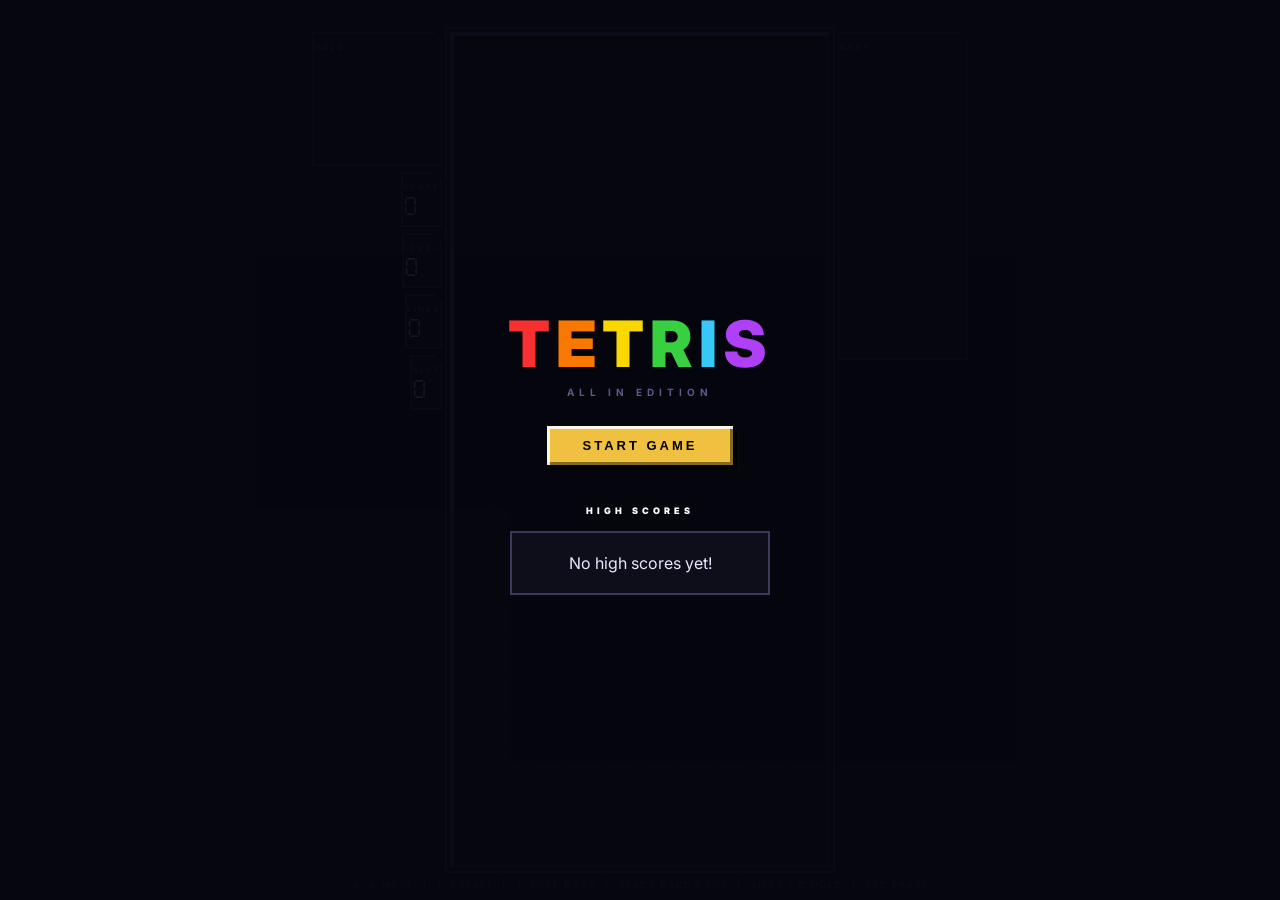
==== commit 8ed00bb3: "Add audio/fonts, tweak visuals and cleanup save feature Add Inter font and preload fonts; include ne" ====
--- a/index.html
+++ b/index.html
@@ -1,134 +1,143 @@
 <!DOCTYPE html>
 <html lang="en">
-<head>
-<meta charset="UTF-8">
-<meta name="viewport" content="width=device-width, initial-scale=1.0, maximum-scale=1.0, user-scalable=no, viewport-fit=cover">
-<meta name="apple-mobile-web-app-capable" content="yes">
-<meta name="apple-mobile-web-app-status-bar-style" content="black-translucent">
-<meta name="mobile-web-app-capable" content="yes">
-<meta name="theme-color" content="#111111">
-<meta name="description" content="Classic Tetris game – play in your browser on desktop or mobile">
-<meta property="og:title" content="Tetris – All In Edition">
-<meta property="og:description" content="Classic Tetris game with touch controls. Play in your browser!">
-<meta property="og:type" content="website">
-<link rel="icon" href="data:image/svg+xml,<svg xmlns='http://www.w3.org/2000/svg' viewBox='0 0 32 32'><rect x='4' y='4' width='12' height='12' fill='%2300f' rx='1'/><rect x='16' y='4' width='12' height='12' fill='%23ff0' rx='1'/><rect x='4' y='16' width='12' height='12' fill='%23f00' rx='1'/><rect x='16' y='16' width='12' height='12' fill='%230f0' rx='1'/></svg>">
-<title>Tetris</title>
-<link rel="stylesheet" href="style.css">
-</head>
-<body>
+	<head>
+		<meta charset="UTF-8">
+		<meta name="viewport"
+			content="width=device-width, initial-scale=1.0, maximum-scale=1.0, user-scalable=no, viewport-fit=cover">
+		<meta name="apple-mobile-web-app-capable" content="yes">
+		<meta name="apple-mobile-web-app-status-bar-style" content="black-translucent">
+		<meta name="mobile-web-app-capable" content="yes">
+		<meta name="theme-color" content="#111111">
+		<meta name="description" content="Classic Tetris game – play in your browser on desktop or mobile">
+		<meta property="og:title" content="Tetris – All In Edition">
+		<meta property="og:description" content="Classic Tetris game with touch controls. Play in your browser!">
+		<meta property="og:type" content="website">
+		<link rel="icon"
+			href="data:image/svg+xml,<svg xmlns='http://www.w3.org/2000/svg' viewBox='0 0 32 32'><rect x='4' y='4' width='12' height='12' fill='%2300f' rx='1'/><rect x='16' y='4' width='12' height='12' fill='%23ff0' rx='1'/><rect x='4' y='16' width='12' height='12' fill='%23f00' rx='1'/><rect x='16' y='16' width='12' height='12' fill='%230f0' rx='1'/></svg>">
+		<title>Tetris</title>
+		<link rel="preload" href="fonts/Inter.ttf" as="font" type="font/truetype" crossorigin>
+		<link rel="preload" href="fonts/DSEG7ClassicMini-Regular.ttf" as="font" type="font/truetype" crossorigin>
+		<link rel="stylesheet" href="style.css">
+	</head>
 
-<div id="game-wrapper">
-  <!-- Left panel -->
-  <div class="side-panel" style="align-items:flex-end;">
-    <div class="panel-box">
-      <div class="panel-label">Hold</div>
-      <canvas id="hold-canvas"></canvas>
-    </div>
-    <div class="panel-box">
-      <div class="panel-label">Score</div>
-      <div class="panel-value" id="score-val"><span class="panel-value-inner">0</span></div>
-    </div>
-    <div class="panel-box">
-      <div class="panel-label">Level</div>
-      <div class="panel-value" id="level-val"><span class="panel-value-inner">0</span></div>
-    </div>
-    <div class="panel-box">
-      <div class="panel-label">Lines</div>
-      <div class="panel-value" id="lines-val"><span class="panel-value-inner">0</span></div>
-    </div>
-    <div class="panel-box">
-      <div class="panel-label">Best</div>
-      <div class="panel-value" id="best-val"><span class="panel-value-inner">0</span></div>
-    </div>
-  </div>
+	<body>
 
-  <!-- Main board -->
-  <canvas id="board-canvas"></canvas>
+		<div id="game-wrapper">
+			<!-- Left panel -->
+			<div class="side-panel" style="align-items:flex-end;">
+				<div class="panel-box">
+					<div class="panel-label">Hold</div>
+					<canvas id="hold-canvas"></canvas>
+				</div>
+				<div class="panel-box">
+					<div class="panel-label">Score</div>
+					<div class="panel-value" id="score-val"><span class="panel-value-inner">0</span></div>
+				</div>
+				<div class="panel-box">
+					<div class="panel-label">Level</div>
+					<div class="panel-value" id="level-val"><span class="panel-value-inner">0</span></div>
+				</div>
+				<div class="panel-box">
+					<div class="panel-label">Lines</div>
+					<div class="panel-value" id="lines-val"><span class="panel-value-inner">0</span></div>
+				</div>
+				<div class="panel-box">
+					<div class="panel-label">Best</div>
+					<div class="panel-value" id="best-val"><span class="panel-value-inner">0</span></div>
+				</div>
+			</div>
 
-  <!-- Right panel -->
-  <div class="side-panel">
-    <div class="panel-box">
-      <div class="panel-label">Next</div>
-      <canvas id="next-canvas"></canvas>
-    </div>
-  </div>
-</div>
+			<!-- Main board -->
+			<canvas id="board-canvas"></canvas>
 
-<div id="overlay">
-  <h1><span>T</span><span>E</span><span>T</span><span>R</span><span>I</span><span>S</span></h1>
-  <div class="sub">ALL IN EDITION</div>
-  <div class="final-score" id="final-score" style="display:none"></div>
-  <button id="start-btn">START GAME</button>
-  <button id="load-btn" style="display:none; margin-top:10px;">LOAD SAVED GAME</button>
+			<!-- Right panel -->
+			<div class="side-panel">
+				<div class="panel-box">
+					<div class="panel-label">Next</div>
+					<canvas id="next-canvas"></canvas>
+				</div>
+			</div>
+		</div>
 
-  <!-- High Scores Display -->
-  <div id="highscores-display" style="display:none;">
-      <h3 style="margin-top:30px; margin-bottom:15px; color:#fff;">HIGH SCORES</h3>
-      <ol id="highscores-list" class="highscores-list"></ol>
-      <div id="new-highscore-entry" style="display:none;">
-          <p>You got a High Score! Enter your name:</p>
-          <input type="text" id="player-name-input" maxlength="10" placeholder="Your Name" class="player-name-input">
-          <button id="submit-name-btn" class="submit-name-btn">SUBMIT</button>
-      </div>
-  </div>
-</div>
+		<div id="overlay">
+			<h1><span>T</span><span>E</span><span>T</span><span>R</span><span>I</span><span>S</span></h1>
+			<div class="sub">ALL IN EDITION</div>
+			<div class="final-score" id="final-score" style="display:none"></div>
+			<button id="start-btn">START GAME</button>
 
-<div id="pause-overlay">
-  <h2>PAUSED</h2>
-  <p>Press ESC to resume</p>
-  <button id="resume-btn">RESUME</button>
-  <button id="save-game-btn">SAVE GAME</button>
-  <button id="new-game-btn">NEW GAME</button>
+			<!-- High Scores Display -->
+			<div id="highscores-display" style="display:none;">
+				<h3 style="margin-top:30px; margin-bottom:15px; color:#fff;">HIGH SCORES</h3>
+				<ol id="highscores-list" class="highscores-list"></ol>
+				<div id="new-highscore-entry" style="display:none;">
+					<p>You got a High Score! Enter your name:</p>
+					<div>
+						<input type="text" id="player-name-input" maxlength="10" placeholder="Your Name" class="player-name-input">
+						<button id="submit-name-btn" class="submit-name-btn">SUBMIT</button>
+					</div>
+				</div>
+			</div>
+		</div>
 
-  <!-- Confirmation panel -->
-  <div id="confirm-panel" style="display:none; margin-top:20px; text-align:center;">
-    <p style="margin-bottom:14px; color:#fff; font-size:13px; letter-spacing:1px;">Are you sure? This will reset the current game.</p>
-    <div style="display:flex; gap:12px; justify-content:center;">
-      <button id="confirm-yes">YES, RESET</button>
-      <button id="confirm-no" style="background:#444; color:#fff;">CANCEL</button>
-    </div>
-  </div>
-</div>
+		<div id="pause-overlay">
+			<h2>PAUSED</h2>
+			<p>Press ESC to resume</p>
+			<button id="resume-btn">RESUME</button>
+			<button id="new-game-btn">NEW GAME</button>
 
-<div class="controls-hint" id="desktop-controls-hint">
-  ← → Move &nbsp;|&nbsp; ↑ Rotate &nbsp;|&nbsp; ↓ Soft Drop &nbsp;|&nbsp; Space Hard Drop &nbsp;|&nbsp; Shift / C Hold &nbsp;|&nbsp; Esc Pause
-</div>
+			<!-- Confirmation panel -->
+			<div id="confirm-panel" style="display:none; margin-top:20px; text-align:center;">
+				<p style="margin-bottom:14px; color:#fff; font-size:13px; letter-spacing:1px;">Are you sure? This will reset
+					the
+					current game.</p>
+				<div style="display:flex; gap:12px; justify-content:center;">
+					<button id="confirm-yes">YES, RESET</button>
+					<button id="confirm-no" style="background:#444; color:#fff;">CANCEL</button>
+				</div>
+			</div>
+		</div>
 
-<!-- Mobile top bar (hold, score/level, next + pause) -->
-<div id="mobile-top-bar">
-  <div class="mobile-mini-box">
-    <div class="mobile-mini-label">HOLD</div>
-    <canvas id="m-hold-canvas"></canvas>
-  </div>
-  <div class="mobile-stats">
-    <div class="mobile-stat">SCR <span id="m-score">0</span></div>
-    <div class="mobile-stat">LVL <span id="m-level">0</span></div>
-    <div class="mobile-stat">LNS <span id="m-lines">0</span></div>
-  </div>
-  <div class="mobile-mini-box">
-    <div class="mobile-mini-label">NEXT</div>
-    <canvas id="m-next-canvas"></canvas>
-  </div>
-  <button class="mobile-pause-btn" id="m-pause">⏸</button>
-</div>
+		<div class="controls-hint" id="desktop-controls-hint">
+			← → Move &nbsp;|&nbsp; ↑ Rotate &nbsp;|&nbsp; ↓ Soft Drop &nbsp;|&nbsp; Space Hard Drop &nbsp;|&nbsp; Shift / C
+			Hold
+			&nbsp;|&nbsp; Esc Pause
+		</div>
 
-<!-- Mobile bottom buttons -->
-<div id="mobile-controls">
-  <div class="touch-btn-group">
-    <button class="touch-btn" id="tb-left" aria-label="Move Left">◀</button>
-    <button class="touch-btn" id="tb-down" aria-label="Soft Drop">▼</button>
-    <button class="touch-btn" id="tb-right" aria-label="Move Right">▶</button>
-  </div>
-  <div class="touch-btn-group">
-    <button class="touch-btn wide" id="tb-rotate" aria-label="Rotate">↻</button>
-    <button class="touch-btn wide" id="tb-hard" aria-label="Hard Drop">⤓</button>
-    <button class="touch-btn wide" id="tb-hold" aria-label="Hold">HOLD</button>
-  </div>
-</div>
+		<!-- Mobile top bar (hold, score/level, next + pause) -->
+		<div id="mobile-top-bar">
+			<div class="mobile-mini-box">
+				<div class="mobile-mini-label">HOLD</div>
+				<canvas id="m-hold-canvas"></canvas>
+			</div>
+			<div class="mobile-stats">
+				<div class="mobile-stat">SCR <span id="m-score">0</span></div>
+				<div class="mobile-stat">LVL <span id="m-level">0</span></div>
+				<div class="mobile-stat">LNS <span id="m-lines">0</span></div>
+			</div>
+			<div class="mobile-mini-box">
+				<div class="mobile-mini-label">NEXT</div>
+				<canvas id="m-next-canvas"></canvas>
+			</div>
+			<button class="mobile-pause-btn" id="m-pause">⏸</button>
+		</div>
 
-<audio id="bg-music" src="tetris.mp3" loop preload="auto"></audio>
+		<!-- Mobile bottom buttons -->
+		<div id="mobile-controls">
+			<div class="touch-btn-group">
+				<button class="touch-btn" id="tb-left" aria-label="Move Left">◀</button>
+				<button class="touch-btn" id="tb-down" aria-label="Soft Drop">▼</button>
+				<button class="touch-btn" id="tb-right" aria-label="Move Right">▶</button>
+			</div>
+			<div class="touch-btn-group">
+				<button class="touch-btn wide" id="tb-rotate" aria-label="Rotate">↻</button>
+				<button class="touch-btn wide" id="tb-hard" aria-label="Hard Drop">⤓</button>
+				<button class="touch-btn wide" id="tb-hold" aria-label="Hold">HOLD</button>
+			</div>
+		</div>
 
-<script src="https://cdnjs.cloudflare.com/ajax/libs/gsap/3.12.5/gsap.min.js"></script>
-<script src="script.js"></script>
-</body>
+		<audio id="bg-music" src="./sounds/tetris.mp3" loop preload="auto"></audio>
+
+		<script src="https://cdnjs.cloudflare.com/ajax/libs/gsap/3.12.5/gsap.min.js"></script>
+		<script src="script.js"></script>
+	</body>
 </html>
--- a/style.css
+++ b/style.css
@@ -8,8 +8,13 @@
     font-family: "DSEG7Classic";
     src: url('fonts/DSEG7ClassicMini-Regular.ttf') format('truetype');
 }
+@font-face {
+    font-family: "Inter";
+    src: url('fonts/Inter.ttf') format('truetype');
+}
 /* NES used a very specific dark navy, not pure black */
 :root {
+    --UI-font: "Inter", "Segoe UI", Tahoma, Geneva, Verdana, sans-serif;
     --bg:          #0a0a12;
     --board-bg:    #06060e;
     --panel-bg:    #0e0e1a;
@@ -25,7 +30,7 @@
 
 html, body {
     background: var(--bg);
-    font-family: "Segoe UI", Tahoma, Geneva, Verdana, sans-serif;
+    font-family: var(--UI-font);
     color: var(--white);
     overflow: hidden;
     height: 100%;
@@ -107,7 +112,7 @@
     text-transform: uppercase;
     margin-bottom: 5px;
     font-weight: 700;
-    font-family: "Segoe UI", Tahoma, Geneva, Verdana, sans-serif;
+    font-family: var(--UI-font);
 }
 
 /* Each digit is its own overflow-hidden column */
@@ -154,10 +159,8 @@
     font-weight: 900;
     letter-spacing: 6px;
     margin-bottom: 4px;
-    font-family: "Segoe UI Black", "Arial Black", sans-serif;
-    text-transform: uppercase;
-    /* Pixel-style text shadow: offset copies = chunky outline */
-    -webkit-text-stroke: 2px #000;
+    font-family: var(--UI-font);
+    text-transform: uppercase;
 }
 
 #overlay h1 span { display: inline-block; }
@@ -178,12 +181,11 @@
 }
 
 #overlay .final-score {
-    font-family: "Segoe UI", Tahoma, Geneva, Verdana, sans-serif;
+    font-family: var(--UI-font);
     font-size: 13px;
     font-weight: 700;
     letter-spacing: 2px;
     color: var(--gold);
-    margin-bottom: 20px;
     border: 2px solid var(--border);
     padding: 8px 16px;
     background: var(--panel-bg);
@@ -209,9 +211,9 @@
 }
 
 /* ─── BUTTONS ────────────────────────────────────────────── */
-/* NES-style: flat, chunky, no radius, hard shadow offset */
 #overlay button,
-#pause-overlay button {
+#pause-overlay button,
+#start-btn {
     padding: 10px 28px;
     font-size: 11px;
     font-weight: 900;
@@ -224,24 +226,37 @@
     cursor: pointer;
     outline: none;
     -webkit-tap-highlight-color: transparent;
-    /* Hard pixel shadow — NES button feel */
-    box-shadow: 3px 3px 0 #000, -1px -1px 0 rgba(255,255,255,0.3) inset;
+    position: relative;
+    box-shadow:
+        /* top-left bright bevel */
+        inset 3px 3px 0 rgba(255,255,255,0.85),
+        /* bottom-right dark bevel */
+        inset -3px -3px 0 rgba(0,0,0,0.45),
+        /* hard drop shadow */
+        4px 4px 0 #000;
     transition: transform 0.06s, box-shadow 0.06s;
-    margin-bottom: 8px;
     display: block;
+    margin-bottom: 10px;
 }
 
 #overlay button:hover,
-#pause-overlay button:hover {
-    background: #fff;
+#pause-overlay button:hover,
+#start-btn:hover {
+    box-shadow:
+        inset 3px 3px 0 rgba(255,255,255,0.95),
+        inset -3px -3px 0 rgba(0,0,0,0.5),
+        5px 5px 0 #000;
     transform: translate(-1px, -1px);
-    box-shadow: 4px 4px 0 #000, -1px -1px 0 rgba(255,255,255,0.3) inset;
 }
 
 #overlay button:active,
-#pause-overlay button:active {
-    transform: translate(2px, 2px);
-    box-shadow: 1px 1px 0 #000;
+#pause-overlay button:active,
+#start-btn:active {
+    transform: translate(3px, 3px);
+    box-shadow:
+        inset 3px 3px 0 rgba(0,0,0,0.35),
+        inset -3px -3px 0 rgba(255,255,255,0.15),
+        1px 1px 0 #000;
 }
 
 #start-btn {
@@ -278,7 +293,6 @@
     font-weight: 900;
     letter-spacing: 8px;
     color: var(--white);
-    -webkit-text-stroke: 2px #000;
     margin-bottom: 6px;
 }
 
@@ -385,7 +399,7 @@
     color: var(--text-mid);
     margin-bottom: 10px;
     text-transform: uppercase;
-    font-family: "Segoe UI", Tahoma, Geneva, Verdana, sans-serif;
+    font-family: var(--UI-font);
 }
 
 #new-highscore-entry {
@@ -394,6 +408,13 @@
     align-items: center;
     gap: 10px;
     margin-top: 20px;
+}
+
+#new-highscore-entry > div {
+    display: flex;
+    flex-direction: row;
+    align-items: center;
+    gap: 8px;
 }
 
 .player-name-input {
@@ -401,14 +422,13 @@
     font-size: 13px;
     font-weight: 700;
     letter-spacing: 2px;
-    text-transform: uppercase;
     background: var(--panel-bg);
     border: 2px solid var(--border-lit);
     border-radius: 0;
     color: var(--white);
     outline: none;
     width: 180px;
-    font-family: monospace;
+    font-family: var(--UI-font);
 }
 
 .player-name-input:focus {
@@ -432,19 +452,29 @@
     border-radius: 0;
     color: #000;
     cursor: pointer;
-    box-shadow: 3px 3px 0 #000;
+    align-self: stretch;
+    box-shadow:
+        inset 3px 3px 0 rgba(255,255,255,0.75),
+        inset -3px -3px 0 rgba(0,0,0,0.35),
+        4px 4px 0 #000;
     transition: transform 0.06s, box-shadow 0.06s;
-    font-family: "Segoe UI", Tahoma, Geneva, Verdana, sans-serif;
+    font-family: var(--UI-font);
 }
 
 .submit-name-btn:hover {
     transform: translate(-1px, -1px);
-    box-shadow: 4px 4px 0 #000;
+    box-shadow:
+        inset 3px 3px 0 rgba(255,255,255,0.9),
+        inset -3px -3px 0 rgba(0,0,0,0.4),
+        5px 5px 0 #000;
 }
 
 .submit-name-btn:active {
-    transform: translate(2px, 2px);
-    box-shadow: 1px 1px 0 #000;
+    transform: translate(3px, 3px);
+    box-shadow:
+        inset 3px 3px 0 rgba(0,0,0,0.3),
+        inset -3px -3px 0 rgba(255,255,255,0.1),
+        1px 1px 0 #000;
 }
 
 /* ─── MOBILE TOUCH CONTROLS ──────────────────────────────── */
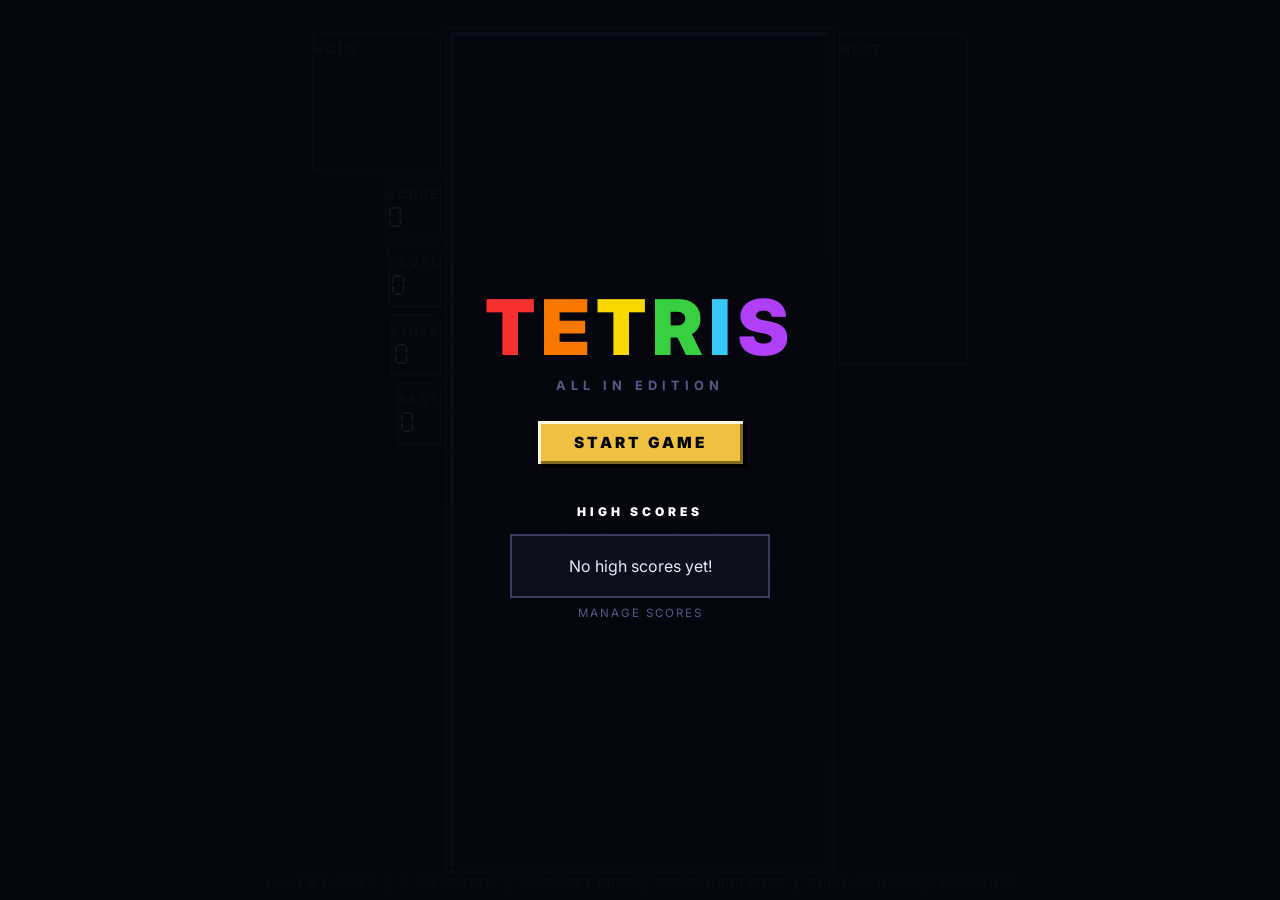
==== commit a008dd33: "Add score manager and UI/controls updates Add a standalone manage-scores.html to view, delete and cl" ====
--- a/index.html
+++ b/index.html
@@ -15,8 +15,8 @@
 		<link rel="icon"
 			href="data:image/svg+xml,<svg xmlns='http://www.w3.org/2000/svg' viewBox='0 0 32 32'><rect x='4' y='4' width='12' height='12' fill='%2300f' rx='1'/><rect x='16' y='4' width='12' height='12' fill='%23ff0' rx='1'/><rect x='4' y='16' width='12' height='12' fill='%23f00' rx='1'/><rect x='16' y='16' width='12' height='12' fill='%230f0' rx='1'/></svg>">
 		<title>Tetris</title>
-		<link rel="preload" href="fonts/Inter.ttf" as="font" type="font/truetype" crossorigin>
-		<link rel="preload" href="fonts/DSEG7ClassicMini-Regular.ttf" as="font" type="font/truetype" crossorigin>
+		<link rel="preload" href="fonts/Inter.ttf" as="font" crossorigin>
+		<link rel="preload" href="fonts/DSEG7ClassicMini-Regular.ttf" as="font" crossorigin>
 		<link rel="stylesheet" href="style.css">
 	</head>
 
@@ -69,6 +69,7 @@
 			<div id="highscores-display" style="display:none;">
 				<h3 style="margin-top:30px; margin-bottom:15px; color:#fff;">HIGH SCORES</h3>
 				<ol id="highscores-list" class="highscores-list"></ol>
+				<a href="manage-scores.html" id="manage-scores-link">manage scores</a>
 				<div id="new-highscore-entry" style="display:none;">
 					<p>You got a High Score! Enter your name:</p>
 					<div>
@@ -82,8 +83,15 @@
 		<div id="pause-overlay">
 			<h2>PAUSED</h2>
 			<p>Press ESC to resume</p>
-			<button id="resume-btn">RESUME</button>
-			<button id="new-game-btn">NEW GAME</button>
+			<div id="pause-main-btns">
+				<button id="resume-btn">RESUME</button>
+				<button id="mute-btn">
+					<svg id="mute-icon-on" xmlns="http://www.w3.org/2000/svg" width="14" height="14" viewBox="0 0 24 24" fill="none" stroke="currentColor" stroke-width="2" stroke-linecap="round" stroke-linejoin="round"><polygon points="11 5 6 9 2 9 2 15 6 15 11 19 11 5"/><path d="M19.07 4.93a10 10 0 0 1 0 14.14"/><path d="M15.54 8.46a5 5 0 0 1 0 7.07"/></svg>
+					<svg id="mute-icon-off" xmlns="http://www.w3.org/2000/svg" width="14" height="14" viewBox="0 0 24 24" fill="none" stroke="currentColor" stroke-width="2" stroke-linecap="round" stroke-linejoin="round" style="display:none"><polygon points="11 5 6 9 2 9 2 15 6 15 11 19 11 5"/><line x1="23" y1="9" x2="17" y2="15"/><line x1="17" y1="9" x2="23" y2="15"/></svg>
+					SOUND ON
+				</button>
+				<button id="new-game-btn">NEW GAME</button>
+			</div>
 
 			<!-- Confirmation panel -->
 			<div id="confirm-panel" style="display:none; margin-top:20px; text-align:center;">
@@ -98,9 +106,7 @@
 		</div>
 
 		<div class="controls-hint" id="desktop-controls-hint">
-			← → Move &nbsp;|&nbsp; ↑ Rotate &nbsp;|&nbsp; ↓ Soft Drop &nbsp;|&nbsp; Space Hard Drop &nbsp;|&nbsp; Shift / C
-			Hold
-			&nbsp;|&nbsp; Esc Pause
+			← → / A D Move &nbsp;|&nbsp; ↑ / W Rotate &nbsp;|&nbsp; ↓ / S Soft Drop &nbsp;|&nbsp; Space Hard Drop &nbsp;|&nbsp; Shift / C Hold &nbsp;|&nbsp; Esc Pause
 		</div>
 
 		<!-- Mobile top bar (hold, score/level, next + pause) -->
--- a/style.css
+++ b/style.css
@@ -106,7 +106,7 @@
 }
 
 .panel-label {
-    font-size: 8px;
+    font-size: clamp(10px, 1vw, 13px);
     letter-spacing: 2px;
     color: var(--text-dim);
     text-transform: uppercase;
@@ -118,7 +118,7 @@
 /* Each digit is its own overflow-hidden column */
 .panel-value {
     font-family: 'DSEG7Classic', monospace;
-    font-size: 18px;
+    font-size: clamp(16px, 1.6vw, 22px);
     color: var(--white);
     letter-spacing: 1px;
     line-height: 1;
@@ -155,7 +155,7 @@
 
 /* Big NES-style title — each letter is a separate colored block */
 #overlay h1 {
-    font-size: 64px;
+    font-size: clamp(40px, 6vw, 80px);
     font-weight: 900;
     letter-spacing: 6px;
     margin-bottom: 4px;
@@ -172,7 +172,7 @@
 #overlay h1 span:nth-child(6) { color: #b040f8; }
 
 #overlay .sub {
-    font-size: 10px;
+    font-size: clamp(11px, 1vw, 13px);
     letter-spacing: 5px;
     color: var(--text-dim);
     text-transform: uppercase;
@@ -182,7 +182,7 @@
 
 #overlay .final-score {
     font-family: var(--UI-font);
-    font-size: 13px;
+    font-size: clamp(12px, 1.2vw, 15px);
     font-weight: 700;
     letter-spacing: 2px;
     color: var(--gold);
@@ -215,7 +215,8 @@
 #pause-overlay button,
 #start-btn {
     padding: 10px 28px;
-    font-size: 11px;
+    font-size: clamp(12px, 1.1vw, 14px);
+    font-family: inherit;
     font-weight: 900;
     letter-spacing: 3px;
     text-transform: uppercase;
@@ -259,10 +260,14 @@
         1px 1px 0 #000;
 }
 
+#submit-name-btn {
+    margin-bottom: 0 !important;
+}
+
 #start-btn {
     background: var(--gold) !important;
     color: #000 !important;
-    font-size: 13px !important;
+    font-size: clamp(13px, 1.2vw, 16px) !important;
     padding: 12px 36px !important;
 }
 
@@ -274,6 +279,20 @@
 #confirm-no {
     background: #444 !important;
     color: #fff !important;
+}
+
+#mute-btn {
+    background: #2a2a3e !important;
+    color: var(--text-bright) !important;
+    border: 2px solid var(--border) !important;
+    display: flex !important;
+    align-items: center;
+    gap: 7px;
+}
+
+#mute-btn.muted {
+    color: var(--text-dim) !important;
+    border-color: var(--text-dim) !important;
 }
 
 /* ─── PAUSE OVERLAY ──────────────────────────────────────── */
@@ -289,7 +308,7 @@
 }
 
 #pause-overlay h2 {
-    font-size: 40px;
+    font-size: clamp(28px, 4vw, 48px);
     font-weight: 900;
     letter-spacing: 8px;
     color: var(--white);
@@ -297,14 +316,17 @@
 }
 
 #pause-overlay > p {
-    font-size: 9px;
+    font-size: clamp(10px, 0.9vw, 12px);
     letter-spacing: 3px;
     color: var(--text-dim);
     margin-bottom: 22px;
     text-transform: uppercase;
 }
 
-#confirm-panel p {
+#pause-main-btns {
+    display: flex;
+    flex-direction: column;
+    align-items: center;
     font-size: 10px;
     letter-spacing: 1px;
     color: var(--text-mid);
@@ -318,7 +340,7 @@
     bottom: 10px;
     left: 50%;
     transform: translateX(-50%);
-    font-size: 9px;
+    font-size: clamp(10px, 0.9vw, 12px);
     color: var(--text-dim);
     letter-spacing: 1.5px;
     white-space: nowrap;
@@ -327,7 +349,7 @@
 
 /* ─── HIGH SCORES ────────────────────────────────────────── */
 #highscores-display h3 {
-    font-size: 9px;
+    font-size: clamp(10px, 1vw, 12px);
     letter-spacing: 4px;
     color: var(--text-dim);
     text-transform: uppercase;
@@ -352,13 +374,23 @@
     align-items: center;
     padding: 6px 10px;
     border-bottom: 1px solid var(--border);
-    font-size: 11px;
-}
-
-.highscore-item:last-child { border-bottom: none; }
+    font-size: clamp(12px, 1.1vw, 14px);
+}
+
+#manage-scores-link {
+    display: block;
+    margin-top: 8px;
+    font-size: clamp(10px, 0.9vw, 12px);
+    letter-spacing: 2px;
+    color: var(--text-dim);
+    text-decoration: none;
+    text-transform: uppercase;
+    text-align: center;
+}
+#manage-scores-link:hover { color: var(--text-mid); }
 
 .hs-rank {
-    font-size: 9px;
+    font-size: clamp(10px, 1vw, 12px);
     color: var(--text-dim);
     font-family: monospace;
     font-weight: 700;
@@ -372,13 +404,12 @@
     padding-right: 10px;
     letter-spacing: 1px;
     font-weight: 700;
-    text-transform: uppercase;
-    font-size: 10px;
+    font-size: clamp(11px, 1vw, 13px);
 }
 
 .hs-score {
     font-family: 'DSEG7Classic', monospace;
-    font-size: 12px;
+    font-size: clamp(12px, 1.1vw, 14px);
     color: var(--gold);
 }
 
@@ -428,7 +459,7 @@
     color: var(--white);
     outline: none;
     width: 180px;
-    font-family: var(--UI-font);
+    font-family: inherit;
 }
 
 .player-name-input:focus {
@@ -458,7 +489,7 @@
         inset -3px -3px 0 rgba(0,0,0,0.35),
         4px 4px 0 #000;
     transition: transform 0.06s, box-shadow 0.06s;
-    font-family: var(--UI-font);
+    font-family: inherit;
 }
 
 .submit-name-btn:hover {
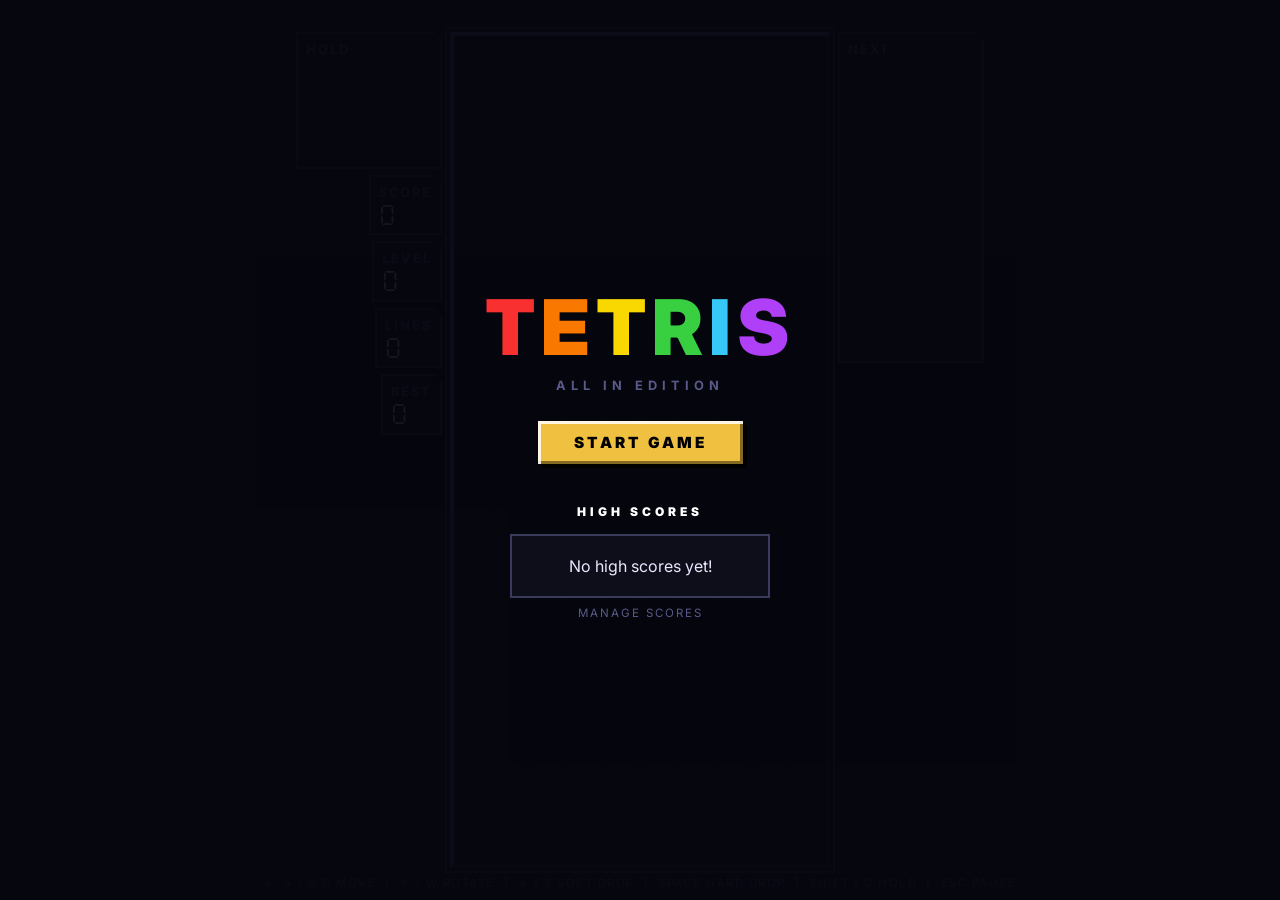
==== commit 4e9fce19: "Add soft-drop, improve rotation, and HS UI Improve rotation logic and SRS kicks, add soft-drop handl" ====
--- a/index.html
+++ b/index.html
@@ -71,11 +71,12 @@
 				<ol id="highscores-list" class="highscores-list"></ol>
 				<a href="manage-scores.html" id="manage-scores-link">manage scores</a>
 				<div id="new-highscore-entry" style="display:none;">
-					<p>You got a High Score! Enter your name:</p>
+					<p id="highscore-entry-label">NEW HIGH SCORE!</p>
 					<div>
 						<input type="text" id="player-name-input" maxlength="10" placeholder="Your Name" class="player-name-input">
 						<button id="submit-name-btn" class="submit-name-btn">SUBMIT</button>
 					</div>
+					<button id="skip-save-btn">PLAY AGAIN</button>
 				</div>
 			</div>
 		</div>
--- a/style.css
+++ b/style.css
@@ -89,7 +89,7 @@
 .panel-box {
     background: var(--panel-bg);
     border: 2px solid var(--border);
-    padding: 8px 0px 10px 0px;
+    padding: 8px;
     margin-bottom: 6px;
     position: relative;
     width: min-content;
@@ -193,6 +193,7 @@
     align-items: center;
     gap: 6px;
     line-height: 1;
+    margin-bottom: 10px;
 }
 
 #overlay .final-score span {
@@ -264,6 +265,14 @@
     margin-bottom: 0 !important;
 }
 
+#skip-save-btn {
+    display: block;
+    margin: 8px auto 0;
+    width: fit-content;
+    background: var(--gold) !important;
+    color: #000 !important;
+}
+
 #start-btn {
     background: var(--gold) !important;
     color: #000 !important;
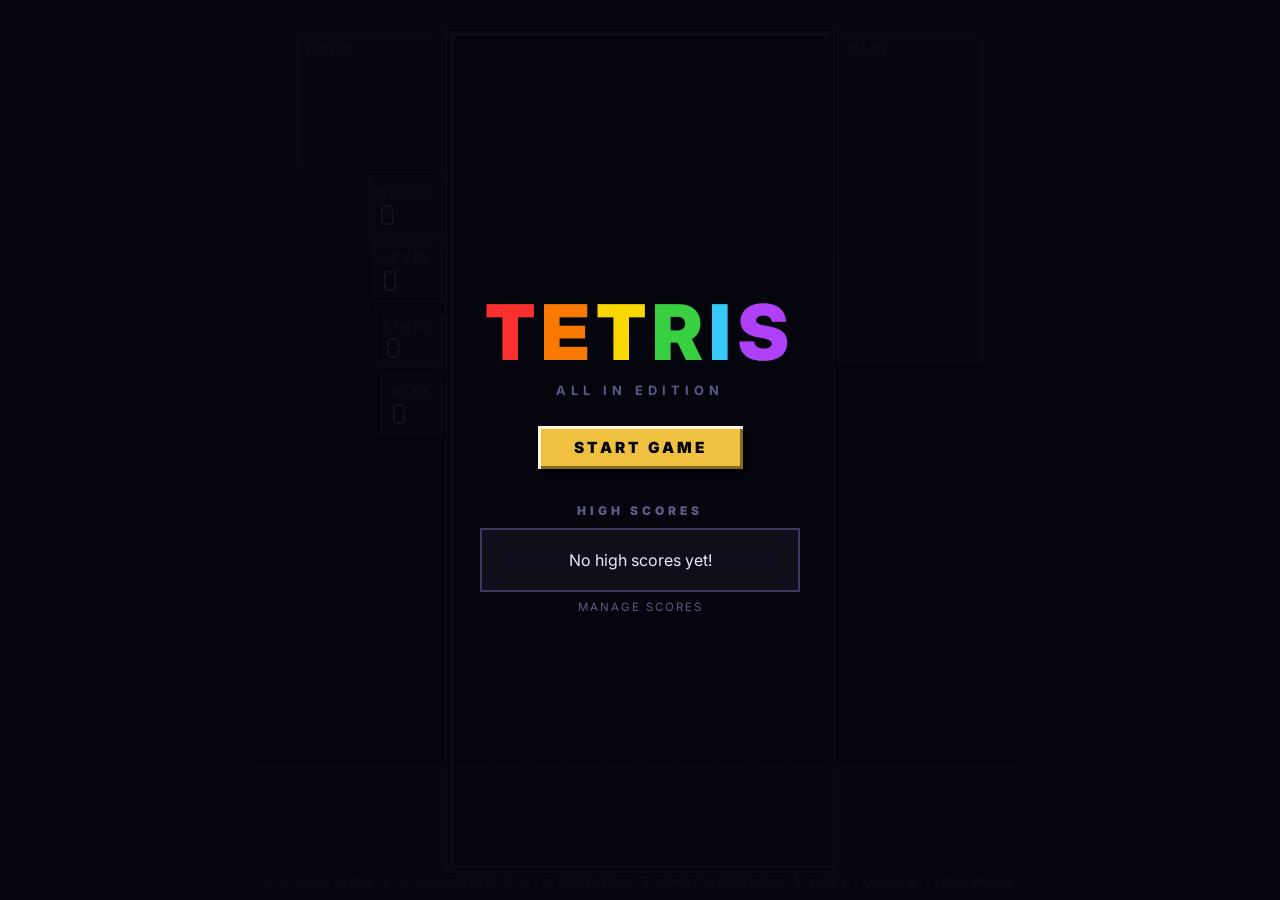
==== commit c85a6428: "Enhance UI, highscores, flashes & audio pool UI and UX improvements: preload fonts with types and ad" ====
--- a/index.html
+++ b/index.html
@@ -15,8 +15,9 @@
 		<link rel="icon"
 			href="data:image/svg+xml,<svg xmlns='http://www.w3.org/2000/svg' viewBox='0 0 32 32'><rect x='4' y='4' width='12' height='12' fill='%2300f' rx='1'/><rect x='16' y='4' width='12' height='12' fill='%23ff0' rx='1'/><rect x='4' y='16' width='12' height='12' fill='%23f00' rx='1'/><rect x='16' y='16' width='12' height='12' fill='%230f0' rx='1'/></svg>">
 		<title>Tetris</title>
-		<link rel="preload" href="fonts/Inter.ttf" as="font" crossorigin>
-		<link rel="preload" href="fonts/DSEG7ClassicMini-Regular.ttf" as="font" crossorigin>
+		<script src="https://cdn.jsdelivr.net/npm/gsap@3.14.1/dist/gsap.min.js" crossorigin="anonymous" referrerpolicy="no-referrer"></script>
+		<link rel="preload" href="fonts/Inter.ttf" as="font" type="font/ttf" crossorigin="anonymous">
+		<link rel="preload" href="fonts/DSEG7ClassicMini-Regular.ttf" as="font" type="font/ttf" crossorigin="anonymous">
 		<link rel="stylesheet" href="style.css">
 	</head>
 
@@ -24,7 +25,7 @@
 
 		<div id="game-wrapper">
 			<!-- Left panel -->
-			<div class="side-panel" style="align-items:flex-end;">
+			<div class="side-panel side-panel--left">
 				<div class="panel-box">
 					<div class="panel-label">Hold</div>
 					<canvas id="hold-canvas"></canvas>
@@ -62,15 +63,15 @@
 		<div id="overlay">
 			<h1><span>T</span><span>E</span><span>T</span><span>R</span><span>I</span><span>S</span></h1>
 			<div class="sub">ALL IN EDITION</div>
-			<div class="final-score" id="final-score" style="display:none"></div>
+			<div class="final-score" id="final-score"></div>
 			<button id="start-btn">START GAME</button>
 
 			<!-- High Scores Display -->
-			<div id="highscores-display" style="display:none;">
-				<h3 style="margin-top:30px; margin-bottom:15px; color:#fff;">HIGH SCORES</h3>
+			<div id="highscores-display">
+				<h3>HIGH SCORES</h3>
 				<ol id="highscores-list" class="highscores-list"></ol>
 				<a href="manage-scores.html" id="manage-scores-link">manage scores</a>
-				<div id="new-highscore-entry" style="display:none;">
+				<div id="new-highscore-entry">
 					<p id="highscore-entry-label">NEW HIGH SCORE!</p>
 					<div>
 						<input type="text" id="player-name-input" maxlength="10" placeholder="Your Name" class="player-name-input">
@@ -88,20 +89,18 @@
 				<button id="resume-btn">RESUME</button>
 				<button id="mute-btn">
 					<svg id="mute-icon-on" xmlns="http://www.w3.org/2000/svg" width="14" height="14" viewBox="0 0 24 24" fill="none" stroke="currentColor" stroke-width="2" stroke-linecap="round" stroke-linejoin="round"><polygon points="11 5 6 9 2 9 2 15 6 15 11 19 11 5"/><path d="M19.07 4.93a10 10 0 0 1 0 14.14"/><path d="M15.54 8.46a5 5 0 0 1 0 7.07"/></svg>
-					<svg id="mute-icon-off" xmlns="http://www.w3.org/2000/svg" width="14" height="14" viewBox="0 0 24 24" fill="none" stroke="currentColor" stroke-width="2" stroke-linecap="round" stroke-linejoin="round" style="display:none"><polygon points="11 5 6 9 2 9 2 15 6 15 11 19 11 5"/><line x1="23" y1="9" x2="17" y2="15"/><line x1="17" y1="9" x2="23" y2="15"/></svg>
+					<svg id="mute-icon-off" xmlns="http://www.w3.org/2000/svg" width="14" height="14" viewBox="0 0 24 24" fill="none" stroke="currentColor" stroke-width="2" stroke-linecap="round" stroke-linejoin="round"><polygon points="11 5 6 9 2 9 2 15 6 15 11 19 11 5"/><line x1="23" y1="9" x2="17" y2="15"/><line x1="17" y1="9" x2="23" y2="15"/></svg>
 					SOUND ON
 				</button>
 				<button id="new-game-btn">NEW GAME</button>
 			</div>
 
 			<!-- Confirmation panel -->
-			<div id="confirm-panel" style="display:none; margin-top:20px; text-align:center;">
-				<p style="margin-bottom:14px; color:#fff; font-size:13px; letter-spacing:1px;">Are you sure? This will reset
-					the
-					current game.</p>
-				<div style="display:flex; gap:12px; justify-content:center;">
+			<div id="confirm-panel">
+				<p class="confirm-text">Are you sure? This will reset the current game.</p>
+				<div class="confirm-btns">
 					<button id="confirm-yes">YES, RESET</button>
-					<button id="confirm-no" style="background:#444; color:#fff;">CANCEL</button>
+					<button id="confirm-no">CANCEL</button>
 				</div>
 			</div>
 		</div>
@@ -144,7 +143,6 @@
 
 		<audio id="bg-music" src="./sounds/tetris.mp3" loop preload="auto"></audio>
 
-		<script src="https://cdnjs.cloudflare.com/ajax/libs/gsap/3.12.5/gsap.min.js"></script>
 		<script src="script.js"></script>
 	</body>
 </html>
--- a/style.css
+++ b/style.css
@@ -7,10 +7,12 @@
 @font-face {
     font-family: "DSEG7Classic";
     src: url('fonts/DSEG7ClassicMini-Regular.ttf') format('truetype');
+    font-display: block;
 }
 @font-face {
     font-family: "Inter";
     src: url('fonts/Inter.ttf') format('truetype');
+    font-display: block;
 }
 /* NES used a very specific dark navy, not pure black */
 :root {
@@ -78,6 +80,10 @@
     width: 88px;
 }
 
+.side-panel--left {
+    align-items: flex-end;
+}
+
 /* Left panel aligns to board top */
 .side-panel:first-child {
     padding-right: 8px;
@@ -189,7 +195,7 @@
     border: 2px solid var(--border);
     padding: 8px 16px;
     background: var(--panel-bg);
-    display: flex;
+    display: none;
     align-items: center;
     gap: 6px;
     line-height: 1;
@@ -299,12 +305,30 @@
     gap: 7px;
 }
 
-#mute-btn.muted {
-    color: var(--text-dim) !important;
-    border-color: var(--text-dim) !important;
-}
-
-/* ─── PAUSE OVERLAY ──────────────────────────────────────── */
+#mute-icon-off {
+    display: none;
+}
+
+#confirm-panel {
+    display: none;
+    margin-top: 20px;
+    text-align: center;
+}
+
+.confirm-text {
+    margin-bottom: 14px;
+    color: var(--white);
+    font-size: 13px;
+    letter-spacing: 1px;
+}
+
+.confirm-btns {
+    display: flex;
+    gap: 12px;
+    justify-content: center;
+}
+
+
 #pause-overlay {
     position: fixed;
     inset: 0;
@@ -357,6 +381,10 @@
 }
 
 /* ─── HIGH SCORES ────────────────────────────────────────── */
+#highscores-display {
+    display: none;
+}
+
 #highscores-display h3 {
     font-size: clamp(10px, 1vw, 12px);
     letter-spacing: 4px;
@@ -372,15 +400,15 @@
     list-style: none;
     padding: 0;
     margin: 0 auto;
-    width: 260px;
+    width: 320px;
     border: 2px solid var(--border);
     background: var(--panel-bg);
 }
 
 .highscore-item {
     display: grid;
-    grid-template-columns: 26px 1fr auto;
-    align-items: center;
+    grid-template-columns: 26px 1fr minmax(70px, auto) 56px;
+    align-items: stretch;
     padding: 6px 10px;
     border-bottom: 1px solid var(--border);
     font-size: clamp(12px, 1.1vw, 14px);
@@ -420,17 +448,40 @@
     font-family: 'DSEG7Classic', monospace;
     font-size: clamp(12px, 1.1vw, 14px);
     color: var(--gold);
-}
-
-.highscore-item:nth-child(1) { background: rgba(240,192,64,0.08); }
+    text-align: right;
+    padding-right: 8px;
+    display: flex;
+    align-items: center;
+    justify-content: flex-end;
+}
+
+.highscore-item:nth-child(1) { background: rgba(240,192,64,0.22); border-left: 3px solid var(--gold); }
 .highscore-item:nth-child(1) .hs-rank,
 .highscore-item:nth-child(1) .hs-name { color: var(--gold); }
 
+.highscore-item:nth-child(2) { background: rgba(200,200,200,0.14); border-left: 3px solid #c8c8c8; }
 .highscore-item:nth-child(2) .hs-rank,
 .highscore-item:nth-child(2) .hs-name { color: #c8c8c8; }
 
+.highscore-item:nth-child(3) { background: rgba(220,100,30,0.18); border-left: 3px solid #e8843a; }
 .highscore-item:nth-child(3) .hs-rank,
-.highscore-item:nth-child(3) .hs-name { color: #c87832; }
+.highscore-item:nth-child(3) .hs-name { color: #e8843a; }
+
+.hs-date {
+    font-size: clamp(9px, 0.8vw, 10px);
+    color: var(--text-dim);
+    letter-spacing: 0.5px;
+    text-align: right;
+    line-height: 1.3;
+    white-space: nowrap;
+    border-left: 1px solid var(--border);
+    padding-left: 8px;
+    min-width: 56px;
+    display: flex;
+    flex-direction: column;
+    justify-content: center;
+    align-items: flex-end;
+}
 
 /* Name entry */
 #new-highscore-entry p {
@@ -443,7 +494,7 @@
 }
 
 #new-highscore-entry {
-    display: flex;
+    display: none;
     flex-direction: column;
     align-items: center;
     gap: 10px;
